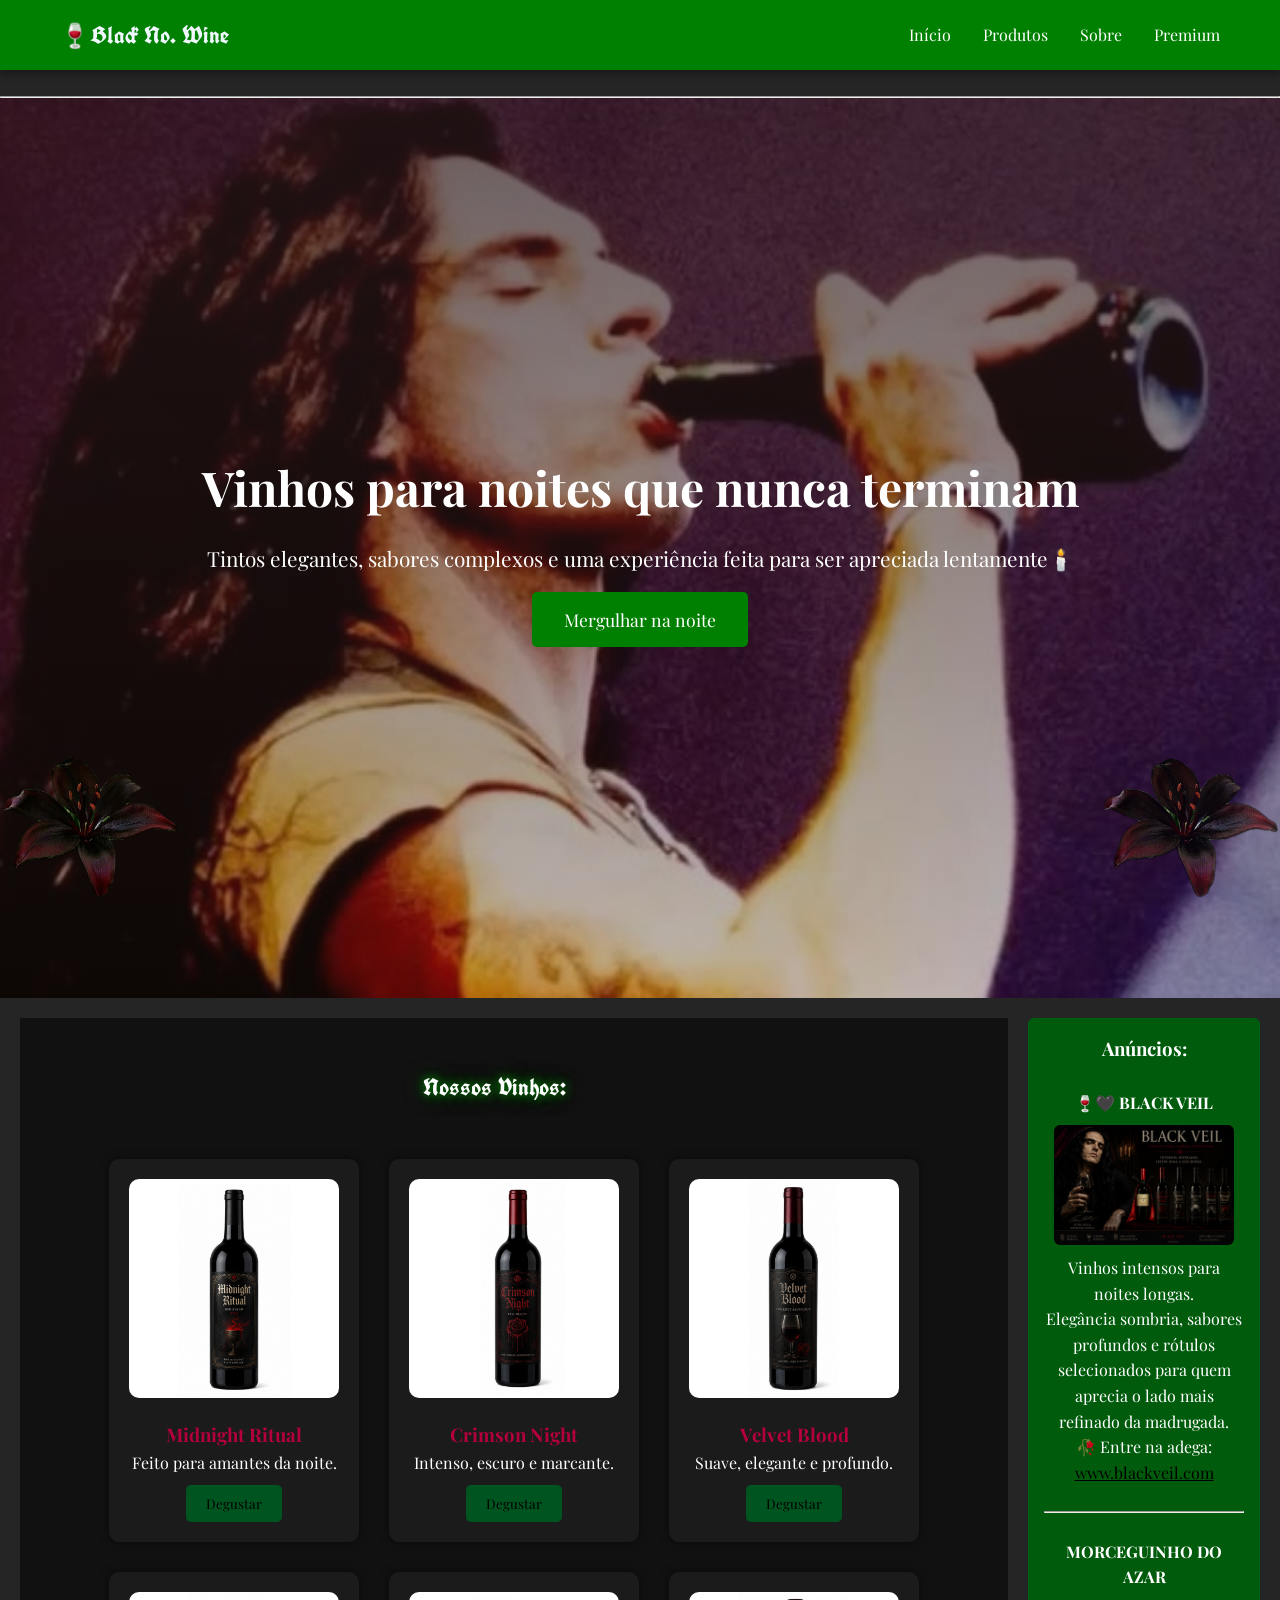
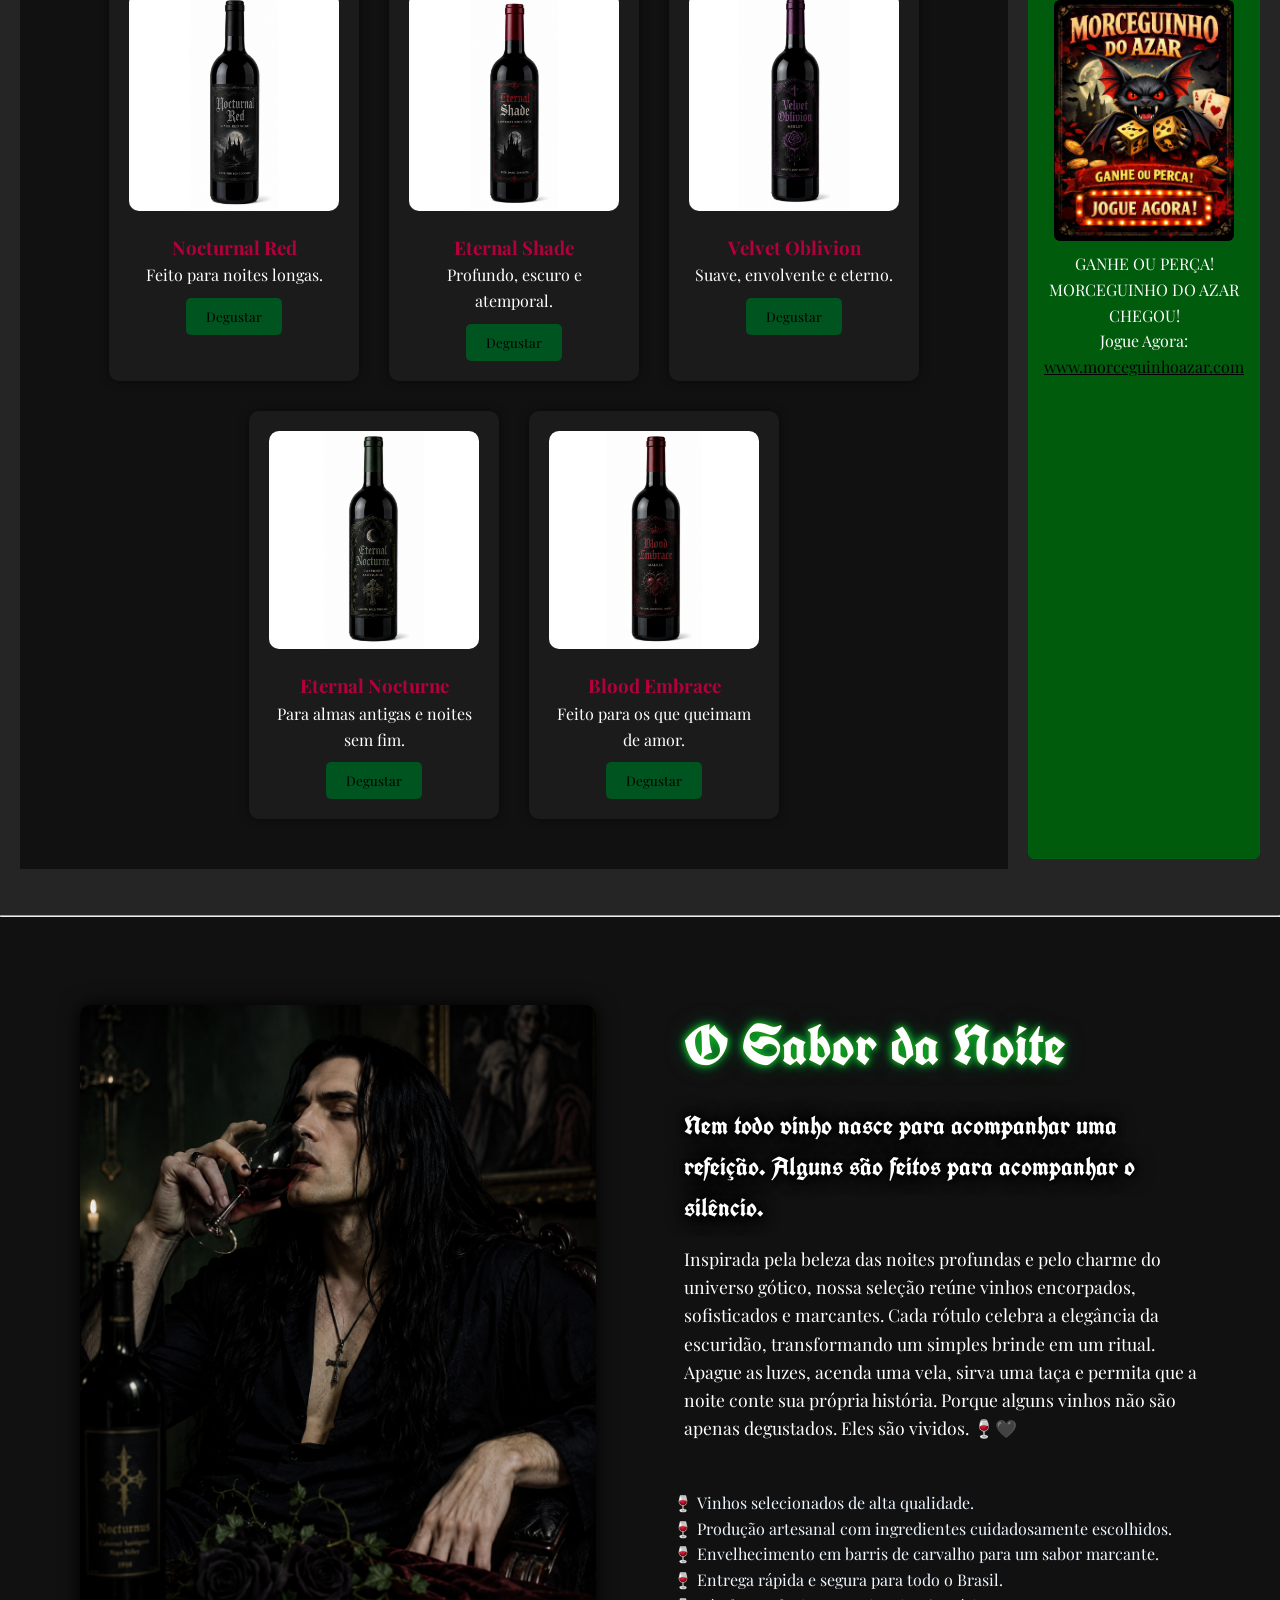
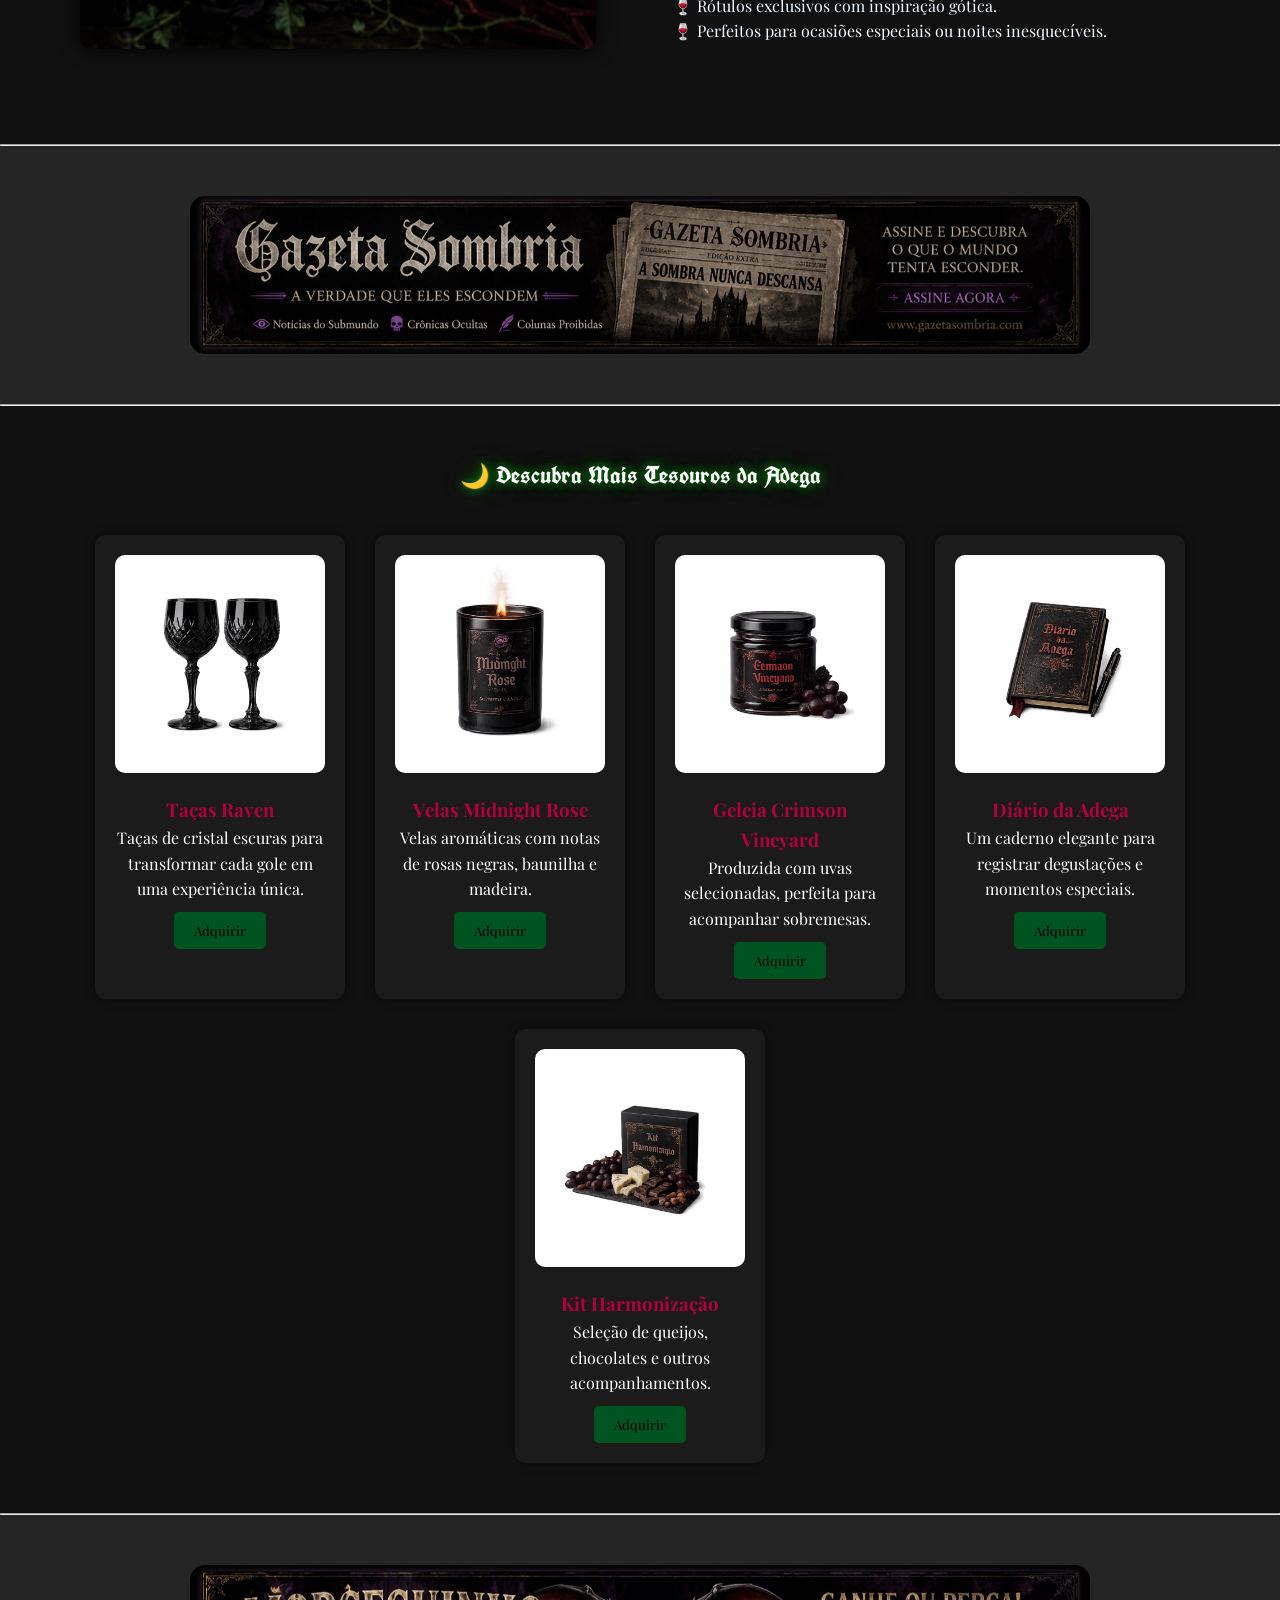
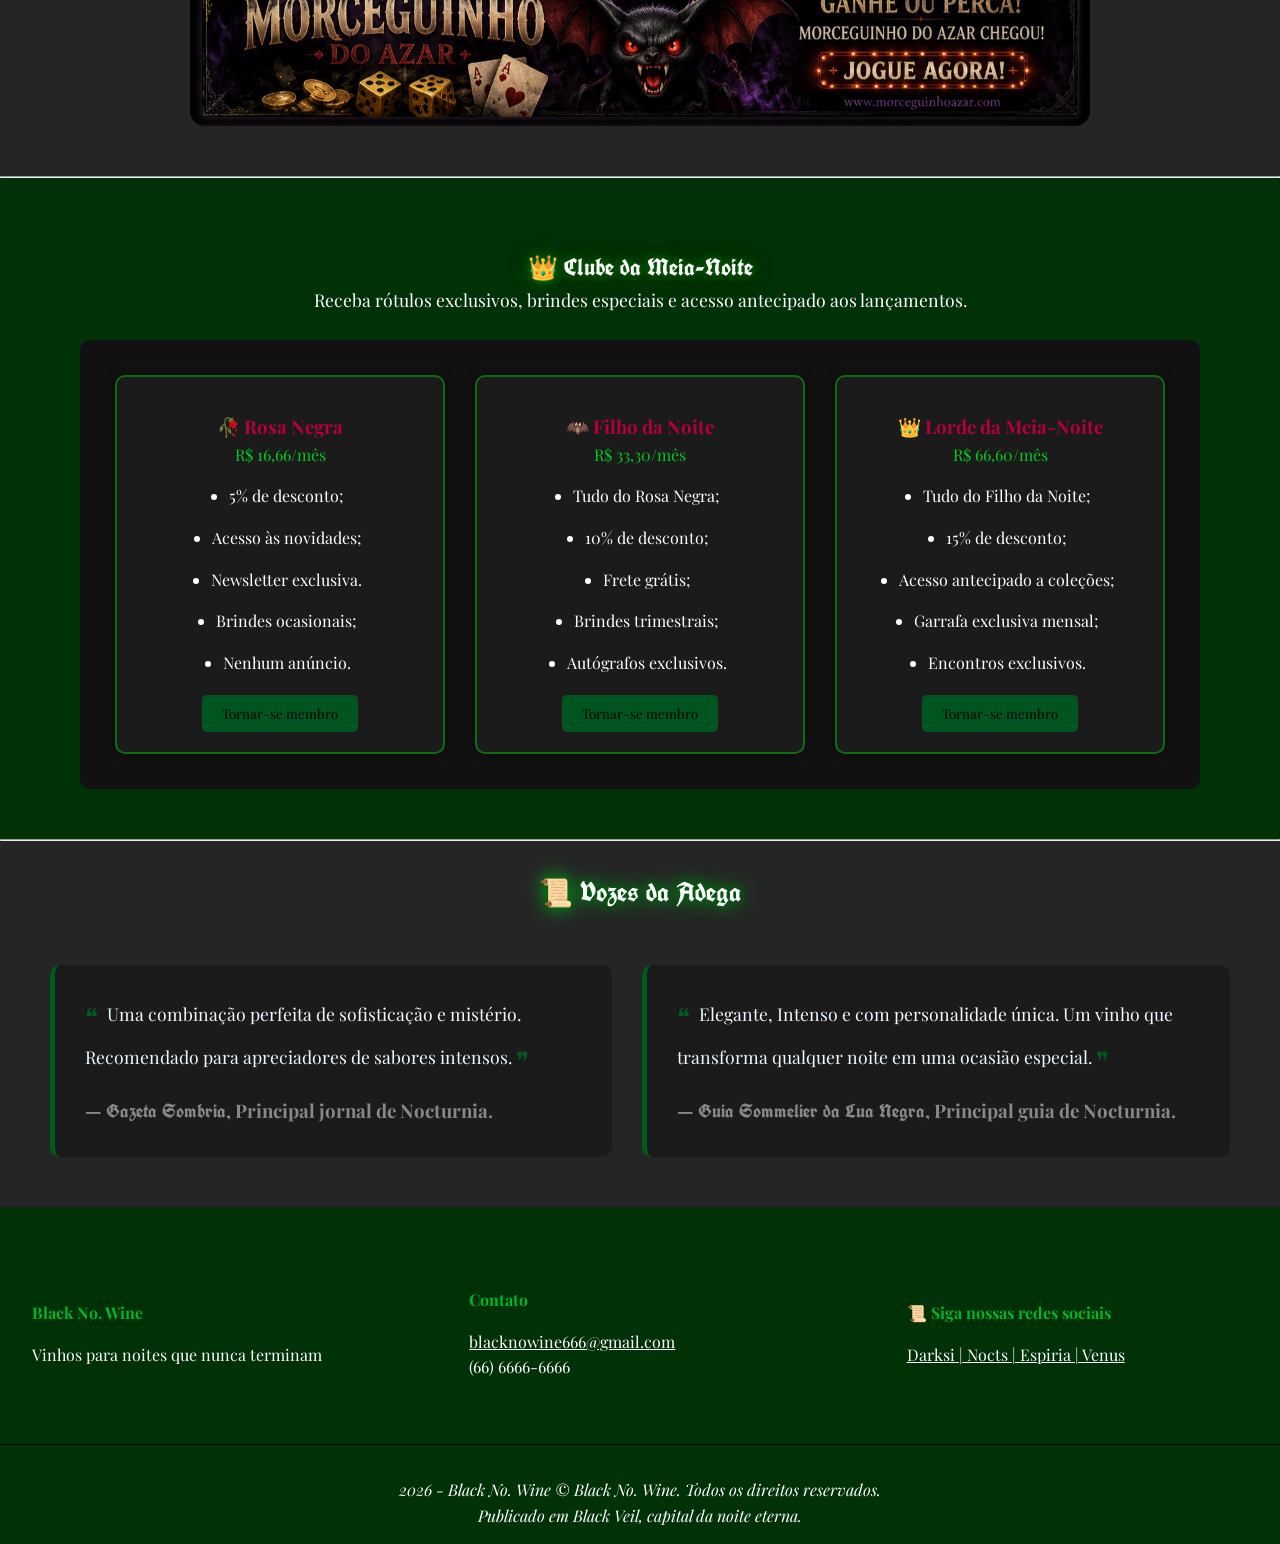
==== SitePeter/index.html @ cc906c37 "Site" ====
<!DOCTYPE html>
<html lang="en">
<head>
    <meta charset="UTF-8">
    <meta name="viewport" content="width=device-width, initial-scale=1.0">
    <title>Peter</title>
    <link rel="stylesheet" href="style.css">
    <link href="https://fonts.googleapis.com/css2?family=Playfair+Display&family=Poppins&display=swap" rel="stylesheet">
    <link href="https://fonts.googleapis.com/css2?family=UnifrakturCook:wght@700&family=Cormorant+Garamond&display=swap" rel="stylesheet">
</head>
</head>
<body>
    <header>
        <div class="container">
        <div class="nav">
            <div class="logo">🍷Black No. Wine</div>
            <nav>
                <a href="#home">Início</a>
                <a href="#produtos">Produtos</a>
                <a href="#sobre">Sobre</a>
                <a href="#premium">Premium</a>
            </nav>
        </div>
      </div>
    </header>

    <br>
    <hr>

    <section class="hero">
        <div class="hero-content">
            <h1>Vinhos para noites que nunca terminam</h1>
            <p>Tintos elegantes, sabores complexos e uma 
            experiência feita para ser apreciada lentamente🕯️</p>
            <button class="btn_primary">Mergulhar na noite</button>
        </div>
    </section>

    <main>

    <section id="home" class="vinhos">
        <h2>Nossos Vinhos:</h2>
        <br>
        <br>
        <div class="cards">
            <div class="card">
              <img src="FotosVinhos/vinho001.png" alt="vinho01">
              <h3>Midnight Ritual</h3>
              <p>Feito para amantes da noite.</p>
              <a href="midnightritual.html"> <button class="btn-vinho">Degustar</button>
              </a></div>

            <div class="card">
                <img src="FotosVinhos/vinho002.png" alt="vinho02">
                <h3>Crimson Night</h3>
                <p>Intenso, escuro e marcante.</p>
                <button class="btn-vinho">Degustar</button>
            </div>

            <div class="card">
                <img src="FotosVinhos/vinho003.png" alt="vinho03">
                <h3>Velvet Blood</h3>
                <p>Suave, elegante e profundo.</p>
                <button class="btn-vinho">Degustar</button>
            </div>

            <div class="card">
                <img src="FotosVinhos/vinho004.png" alt="vinho04">
                <h3>Nocturnal Red</h3>
                <p>Feito para noites longas.</p>
                <button class="btn-vinho">Degustar</button>
            </div>

             <div class="card">
                <img src="FotosVinhos/vinho005.png" alt="vinho05">
                <h3>Eternal Shade</h3>
                <p>Profundo, escuro e atemporal.</p>
                <button class="btn-vinho">Degustar</button>
            </div>

            <div class="card">
                <img src="FotosVinhos/vinho006.png" alt="vinho06">
                <h3>Velvet Oblivion</h3>
                <p>Suave, envolvente e eterno.</p>
                <button class="btn-vinho">Degustar</button>
            </div>

            <div class="card">
                <img src="FotosVinhos/vinho007.png" alt="vinho07">
                <h3>Eternal Nocturne</h3>
                <p>Para almas antigas e noites sem fim.</p>
                <button class="btn-vinho">Degustar</button>
            </div>

            <div class="card">
                <img src="FotosVinhos/vinho008.png" alt="vinho08">
                <h3>Blood Embrace</h3>
                <p>Feito para os que queimam de amor.</p>
                <button class="btn-vinho">Degustar</button>
            </div>
        </div>
    </section>

    <aside class="anuncio-horizontal">
        <h3>Anúncios:</h3>
        <br>
        <p><strong>🍷🖤 BLACK VEIL </strong></p>
        <img src="FotosPeter/bannerPeter.png" alt="banner">
        <p>Vinhos intensos para noites longas.
        <br>
        Elegância sombria, sabores profundos e rótulos selecionados 
        para quem aprecia o lado mais refinado da madrugada.
        <br>
        🥀 Entre na adega:</p>
        <p><a href="https://youtu.be/BO9aD4mzSE8?si=z8QhYjSDsyCuPo19">www.blackveil.com</a></p>
        <br>
        <hr>
        <br>
         <p><strong> MORCEGUINHO DO AZAR </strong></p>
        <img src="FotosPeter/Morceguinho.png" alt="banner">
        <p>GANHE OU PERÇA! MORCEGUINHO DO AZAR CHEGOU!</p>
        <p>Jogue Agora: </p>
        <p><a href="https://tigrinho.io/">www.morceguinhoazar.com</a></p>
    </aside>
    </main>
    <br>
    <hr>
    <section id="sobre" class="sobre">
            <div class="container">
                <div class="sobre-flex">
                    <div class="sobre-img">
                        <img src="FotosPeter/img-petre-sobre.png" alt="">
                    </div>
                    <div class="sobre-txt">
                    <h2>O Sabor da Noite</h2>
                    <h4>Nem todo vinho nasce para acompanhar uma 
                        refeição. Alguns são feitos para acompanhar o silêncio.</h4>
                    <p>Inspirada pela beleza das noites profundas e pelo charme 
                        do universo gótico, nossa seleção reúne vinhos encorpados, 
                        sofisticados e marcantes. Cada rótulo celebra a elegância da escuridão, 
                        transformando um simples brinde em um ritual.
                    <br>
                    Apague as luzes, acenda uma vela, sirva uma taça e permita que a noite conte sua própria história.
                    Porque alguns vinhos não são apenas degustados. Eles são vividos. 🍷🖤
                    </p>
                    <p>
                    <ul class="sobre-vantagens">
                       <li>Vinhos selecionados de alta qualidade.</li>
                       <li>Produção artesanal com ingredientes cuidadosamente escolhidos.</li>
                       <li>Envelhecimento em barris de carvalho para um sabor marcante.</li>
                       <li>Entrega rápida e segura para todo o Brasil.</li>
                       <li>Rótulos exclusivos com inspiração gótica.</li>
                       <li>Perfeitos para ocasiões especiais ou noites inesquecíveis.</li>
                    </ul>
                    </p>
                </div>
                </div>
              </div>
            </div>
        </section>
    <hr>
    <section class="area-anuncios">
    <div class="anuncios">
    <aside class="anuncio-vertical">
        <a href="https://geovannaaaaa.github.io/gazetasombria/">
        <img src="FotosPeter/anuncioGaz.png" alt="banner">
        </a>
    </aside>
    </div>
    </section>
    <hr>
    <!-- Outros produtos -->
    <section id="produtos" class="produtos">
        <h2 class="artigos-txt">🌙 Descubra Mais Tesouros da Adega</h2>
        <div class="artigos">

            <div class="artigo">
                <img src="fotosArtigos/artigo001.png" alt="artigo001">
                <h3>Taças Raven</h3>
                <p>Taças de cristal escuras para transformar cada 
                    gole em uma experiência única.</p>
                <button class="btn-artigo">Adquirir</button>
            </div>

            <div class="artigo">
                <img src="fotosArtigos/artigo002.png" alt="artigo002">
                <h3>Velas Midnight Rose</h3>
                <p>Velas aromáticas com notas de rosas negras, 
                    baunilha e madeira.</p>
                <button class="btn-artigo">Adquirir</button>
            </div>

            <div class="artigo">
                <img src="fotosArtigos/artigo003.png" alt="artigo003">
                <h3>Geleia Crimson Vineyard</h3>
                <p>Produzida com uvas selecionadas, 
                    perfeita para acompanhar sobremesas.</p>
                <button class="btn-artigo">Adquirir</button>
            </div>

            <div class="artigo">
                <img src="fotosArtigos/artigo004.png" alt="artigo004">
                <h3>Diário da Adega</h3>
                <p>Um caderno elegante para registrar degustações e momentos especiais.</p>
                <button class="btn-artigo">Adquirir</button>
            </div>

            <div class="artigo">
                <img src="fotosArtigos/artigo005.png" alt="artigo005">
                <h3>Kit Harmonização</h3>
                <p>Seleção de queijos, chocolates e outros acompanhamentos.</p>
                <button class="btn-artigo">Adquirir</button>
            </div>
        </div>
    </section>
    <hr>
    <!-- Anúncio -->
    <section class="area-anuncios">
    <div class="anuncios">
    <aside class="anuncio-vertical">
        <a href="https://geovannaaaaa.github.io/gazetasombria/">
        <img src="FotosPeter/anuncioBat.png" alt="banner">
        </a>
    </aside>
    </div>
    </section>
    <hr>
    <!-- Seção Premium -->
    <section id="premium" class="Premium">
        <div class="premium-flex">
        <h2>👑 Clube da Meia-Noite</h2>
        <p>
            Receba rótulos exclusivos, brindes especiais
            e acesso antecipado aos lançamentos.
        </p>
        <br>
        <div class="pacotes">
            <div class="pacote">
                <h3>🥀 Rosa Negra</h3>
                <span>R$ 16,66/mês</span>
                <ul>
                    <li>5% de desconto;</li>
                    <li>Acesso às novidades;</li>
                    <li>Newsletter exclusiva.</li>
                    <li>Brindes ocasionais;</li>
                    <li>Nenhum anúncio.</li>
                </ul>
                <button class="btn-pacote">Tornar-se membro</button>
            </div>
                <div class="pacote">
                <h3>🦇 Filho da Noite</h3>
                <span>R$ 33,30/mês</span>
                <ul>
                    <li>Tudo do Rosa Negra;</li>
                    <li>10% de desconto;</li>
                    <li>Frete grátis;</li>
                    <li>Brindes trimestrais;</li>
                    <li>Autógrafos exclusivos.</li>
                </ul>
                <button class="btn-pacote">Tornar-se membro</button>
            </div>

            <div class="pacote">
                <h3>👑 Lorde da Meia-Noite</h3>
                <span>R$ 66,60/mês</span>
                <ul>
                    <li>Tudo do Filho da Noite;</li>
                    <li>15% de desconto;</li>
                    <li>Acesso antecipado a coleções;</li>
                    <li>Garrafa exclusiva mensal;</li>
                    <li>Encontros exclusivos.</li>
                </ul>
                <button class="btn-pacote">Tornar-se membro</button>
            </div>
        </div>
      </div>
    </section>
    <hr>
    <!-- Depoimentos -->
         <section>
            <h2 class="depoimentos-txt">📜 Vozes da Adega</h2>
         <div class="depoimentos">
            <div class="depoimento">
                <p>
                    Uma combinação perfeita de sofisticação e mistério. 
                    Recomendado para apreciadores de sabores intensos. 
                </p>
                <h3>
                    — <span class="nome-depoimento">Gazeta Sombria</span>, Principal jornal de Nocturnia.
                </h3>
            </div>
            <div class="depoimento">
                <p>
                    Elegante, Intenso e com personalidade única. 
                    Um vinho que transforma qualquer noite em uma ocasião especial.
                </p>
                <h3>
                    — <span class="nome-depoimento">Guia Sommelier da Lua Negra</span>, Principal guia de Nocturnia.
                </h3>
            </div>
        </div>
        </section>

        <img src="FotosPeter/downloadddd.webp" class="rosa-esquerda">
        <img src="FotosPeter/downloadddd.webp" class="rosa-direita">

    <!-- Footer -->
     <footer class="footer">
        <div class="footer-content">
    <div class="footer-section">
        <h4>Black No. Wine</h4>
        <p>Vinhos para noites que nunca terminam</p>
  </div>

  <div class="footer-section">
    <h4>Contato</h4>
    <p><a href="#">blacknowine666@gmail.com</a></p>
    <p>(66) 6666-6666</p>
  </div>

  <div class="footer-section">
    <h4>📜 Siga nossas redes sociais</h4>
    <p><a class="icons-footer" href="#">Darksi | Nocts | Espiria | Venus</a></p>
  </div>
  </div>
  <div class="footer-bottom">
        <p><em>2026 - Black No. Wine &copy; Black No. Wine. Todos os direitos reservados. <br> 
        Publicado em Black Veil, capital da noite eterna.</em></p> </div>
     </footer>

</body>
</html>
---- SitePeter/style.css ----
* {
   margin: 0;
   padding: 0;
   box-sizing: border-box;
}

body {
    font-family: 'Playfair Display';
    background-color: rgb(37, 37, 37);
    color: aliceblue;
    line-height: 1.6;
    margin: 0;
}

/* HEADER */
header {
    background-color: green;
    padding: 1rem 0;
    position: sticky;
    top: 0;
    z-index: 100;
    box-shadow: 0 5px 7px rgba(0,0,0, 0.3);
    width: 100%;
}

.nav {
    display: flex;
    justify-content: space-between;
    align-items: center;
}

.logo {
    font-family: 'UnifrakturCook';
    font-size: 1.5rem;
    font-weight: bold;
}
.logo:hover {
    color: #000000;
    text-shadow:
        0 0 5px rgb(57, 57, 57),
        0 0 10px #000000,
        0 0 20px #000000;
}

nav {
    display: flex;
    gap: 2rem;
}
nav a {
    color: white;
    text-decoration: none;
}
nav a:hover {
    font-size: large;
    color: #000000;
    text-shadow:
        0 0 5px rgb(0, 0, 0),
        0 0 10px #000000,
        0 0 20px #000000;
}

/* HERO */
.hero{
    background:
    linear-gradient(
        rgba(44, 24, 26, 0.7),
        rgba(44, 24, 16, 0.3)
    ),
    url(FotosPeter/petrererererer.jpg);
    height: 100vh;
    width: 100%;
    display: flex;
    justify-content: center;
    align-items: center;
    text-align: center;
    color: white;
    background-size: cover;
    background-position: center;
    margin: 0;
}

.hero-content h1 {
    font-size: 3rem;
    margin-bottom: 1rem;
}
.hero-content p {
    font-size: 1.3rem;
    margin-bottom: 1rem;
}

.btn_primary {
    background-color: green;
    font-family: 'Playfair Display';
    color: white;
    padding: 1rem 2rem;
    border: none;
    border-radius: 5px;
    font-size: 1.1rem;
    cursor: pointer;
    transition: background-color 0.5s;
    transition: scale 0.5s;
}
.btn_primary:hover {
    background-color: rgb(0, 78, 0);
    scale: 0.9;
    box-shadow: 0 0 28px rgba(0, 0, 0, 0.6);
}

/* PRINCIPAL */
main {
    padding: 20px;
    display: flex;
    gap: 20px;
}

/* VINHOS - PRODUTOS */
.vinhos {
    color: #ffffff;
    display: flex;
    justify-content: center;
    align-items: flex-start;
    gap: 40px;
    padding: 50px;
    background-color: #111;
    flex-wrap: wrap;
    padding: 50px;
    text-align: center;
    background-color: #111;
}
.vinhos h2 {
    font-family: 'UnifrakturCook';
    color: #ffffff;
    text-shadow:
        0 0 10px rgb(12, 104, 0),
        0 0 10px #00580d,
        0 0 20px #005508;
}

.container {
    max-width: 1200px;
    margin: 0 auto;
    padding: 0 20px;
}

.cards {
    display: flex;
    justify-content: center;
    gap: 30px;
    flex-wrap: wrap;
}

.card {
    background-color: #1b1b1b;
    width: 250px;
    padding: 20px;
    border-radius: 10px;
    box-shadow: 0px 0px 10px rgba(0,0,0,0.5);
    transition: 0.3s;
}
.card:hover {
    transform: scale(1.05);
    box-shadow: 0 0 20px rgb(0, 112, 30);
}
.card img {
    width: 100%;
    border-radius: 10px;
    object-fit: contain;

}
.card h3 {
    margin-top: 15px;
    color: #b3003c;
}
.card button {
    margin-top: 10px;
    padding: 10px 20px;
    border: none;
    background-color: rgb(0, 84, 32);
    color: rgb(0, 0, 0);
    font-family: 'Playfair Display';
    cursor: pointer;
    border-radius: 5px;
}

/* ASIDE VERTICAL */
.anuncio-horizontal {
    background-color: #005c0c;
    padding: 15px;
    border-radius: 6px;
    border: 1px solid #015f14;
    float: right;
    width: 30%;
    margin-bottom: 10px;
    color: white;
    text-align: center;
}
.anuncio-horizontal img {
    width: 180px;
    height: auto;
    border-radius: 6px;
    margin: 10px 0;
    display: block;
    margin: 10px auto;
    transition: 0.3s;
}
.anuncio-horizontal img:hover {
    transform: scale(1.10);
    box-shadow: 0 0 20px rgb(0, 0, 0);
}
.anuncio-horizontal h3 {
    background-color: #005c0c;
}
.anuncio-horizontal hr {
    background-color: #015f14;
}
.anuncio-horizontal a {
    color: #000000;
}

/* ANUNCIOS HORIZONTAL */
.area-anuncios{
    width:100%;
    padding:50px 0;
    text-align:center;
}

.anuncios{
    width:100%;
    display:flex;
    justify-content:center;
}

.anuncio-vertical {
    width:80%;
    max-width:900px;
    border-radius:15px;
    overflow:hidden;
    transition: 0.4s;
}
.anuncio-vertical:hover {
    transform:scale(1.05);
    box-shadow: 0 0 20px rgb(0, 64, 16);
}

.anuncio-vertical img{
    width:100%;
    height:auto;
    display:block;
}

/* SOBRE */
.sobre {
    padding: 4rem 0;
    background-color: #111;
}
.sobre-flex {
    display: flex;
    gap: 3rem;
    align-items: center;
}
.sobre-img {
    flex: 1;
    margin: 20px;
    transition:0.4s;
}
.sobre-img:hover {
    transform:scale(1.05);
    box-shadow: 0 0 20px rgb(0, 92, 8);
}
.sobre-img img {
    width: 100%;
    border-radius: 10px;
    box-shadow: 0 0 20px rgb(0, 0, 0);
}
.sobre-txt {
    flex: 1;
    display: flex;
    flex-direction: column;
    gap: 1rem;
    margin: 20px;
}
.sobre-txt h2 {
    font-size: 3.5rem;
    color: #ffffff;
    text-shadow:
    0 0 5px rgb(41, 128, 0),
    0 0 10px #00ff48,
    0 0 20px #004e26;
    font-family:'UnifrakturCook';
}
.sobre-txt h4 {
    font-size: 1.6rem;
    color: #ffffff;
    text-shadow:
    0 0 5px rgb(0, 0, 0),
    0 0 10px #000000,
    0 0 20px #000000;
    font-family:'UnifrakturCook';
}
.sobre-txt p {
    color: #ffffff;
    font-size: 1.1rem;
}
.sobre-vantagens {
    list-style-type:"🍷 ";
    margin-top:1rem;
    margin-left: 13px;
}

/* Outros produtos */
.produtos {
    color: #ffffff;
    display: flex;
    justify-content: center;
    align-items: flex-start;
    gap: 40px;
    padding: 50px;
    background-color: #111;
    flex-wrap: wrap;
    padding: 50px;
    text-align: center;
}
.produtos h2 {
    font-family: 'UnifrakturCook';
    color: #ffffff;
    text-shadow:
        0 0 10px rgb(12, 104, 0),
        0 0 10px #00580d,
        0 0 20px #005508;
}

.artigos {
    display: flex;
    justify-content: center;
    gap: 30px;
    flex-wrap: wrap;
}

.artigo {
    background-color: #1b1b1b;
    width: 250px;
    padding: 20px;
    border-radius: 10px;
    box-shadow: 0px 0px 10px rgba(0,0,0,0.5);
    transition: 0.3s;
}
.artigo:hover {
    transform: scale(1.05);
    box-shadow: 0 0 20px rgb(0, 112, 30);
}
.artigo img {
    width: 100%;
    border-radius: 10px;
    object-fit: contain;

}
.artigo h3 {
    margin-top: 15px;
    color: #b3003c;
}
.artigo button {
    margin-top: 10px;
    padding: 10px 20px;
    border: none;
    background-color: rgb(0, 84, 32);
    color: rgb(0, 0, 0);
    font-family: 'Playfair Display';
    cursor: pointer;
    border-radius: 5px;
}

/* Premium */
.Premium {
    color: #ffffff;
    display: flex;
    justify-content: center;
    align-items: flex-start;
    gap: 5px;
    padding: 50px;
    background-color:  #003107;
    flex-wrap: wrap;
    text-align: center;
}
.premium-flex h2 {
    background-color: #003107;
    margin-top: 20px;
    text-align: center;
    font-family: 'UnifrakturCook';
    color: #ffffff;
    text-shadow:
        0 0 10px rgb(12, 104, 0),
        0 0 10px #00580d,
        0 0 20px #005508;
}
.premium-flex p {
    font-size: 1.1rem;
    text-align: center;
}

.pacotes {
    display: flex;
    justify-content: center;
    gap: 30px;
    flex-wrap: wrap;
    background-color: #111;
    padding: 35px;
    border-radius: 10px;
}

.pacote {
    background-color: #1b1b1b;
    width: 330px;
    padding: 20px;
    border-radius: 10px;
    box-shadow: 0px 0px 10px rgba(0,0,0,0.5);
    border: 2px solid #0f6d11;
    transition: all 0.3s ease;
}
.pacote:hover {
    transform: scale(1.05);
    box-shadow: 0 0 20px rgb(0, 112, 30);
}
.pacote h3 {
    margin-top: 15px;
    color: #b3003c;
}
.pacote span {
    color: #00cb1f;
}
.pacote button {
    margin-top: 20px;
    padding: 10px 20px;
    border: none;
    background-color: rgb(0, 84, 32);
    color: rgb(0, 0, 0);
    font-family: 'Playfair Display';
    cursor: pointer;
    border-radius: 5px;
}
.pacote ul {
    display: flex;
    flex-direction: column;
    align-items: center;
}
.pacote li {
    align-items: center;
    /* list-style-type:"🍷"; */
    margin-top:1rem;
    margin-left: 13px;
}


/* Depoimentos */
.depoimentos {
    display: flex;
    justify-content: center;
    gap: 30px;
    padding: 50px;
}
.depoimentos-txt {
    text-align: center;
    margin-top: 30px;
    font-family:'UnifrakturCook';
    color: #ffffff;
    text-shadow:
    0 0 5px rgb(0, 87, 13),
    0 0 10px #006711,
    0 0 20px #00c62b;
    font-size: 1.7rem;
}

.depoimento {
    margin-top: 5pxpx;
    background-color: #1b1b1b;
    padding: 30px;
    border-left: 5px solid #005b1b;
    border-radius: 10px;
    transition: 0.4s;
}
.depoimento:hover {
    box-shadow: 0 0 20px rgb(0, 64, 25);
    transform:scale(1.05);
}

.depoimento p {
    font-size: 1.1rem;
    line-height: 1.8;
    margin-bottom: 15px;
}
.depoimento p::before {
    content:"❝";
    color: #005b23;
    font-size:1.5rem;
    margin-right:5px;
    vertical-align:middle;
}
.depoimento p::after {
    content:"❞";
    color: #005b23;
    font-size:1.5rem;
    margin-right:5px;
    vertical-align:middle;
}

.depoimento h3 {
    color: #888;
}
.nome-depoimento {
    font-family:'UnifrakturCook';
}

.rosa-esquerda {
    position: fixed;
    bottom: 0;
    left: 0;
    width: 180px;
    opacity: 0.8;
}

.rosa-direita {
    position: fixed;
    bottom: 0;
    right: 0;
    width: 180px;
    opacity: 0.8;
}

/* FOOTER */
.footer {
    background-color: #003107;
    color: rgb(255, 255, 255);
    padding: 3rem 0 1rem;
}
.footer a {
    color: #ffffff;
}

.footer-content {
    display: flex;
    justify-content: space-between;
    align-items: center;
    gap: 2rem;
    margin-bottom: 2rem;
    flex-wrap: wrap;
}
.footer-section {
    margin: 2rem;
    flex: 1;
    min-width: 200px;
}
.footer-section h4 {
    margin-bottom: 1rem;
    color: #00b52a;
}
.footer-bottom {
    text-align: center;
    padding-top: 2rem;
    border-top: 1px solid #000000;
    color: #ffffff;
}
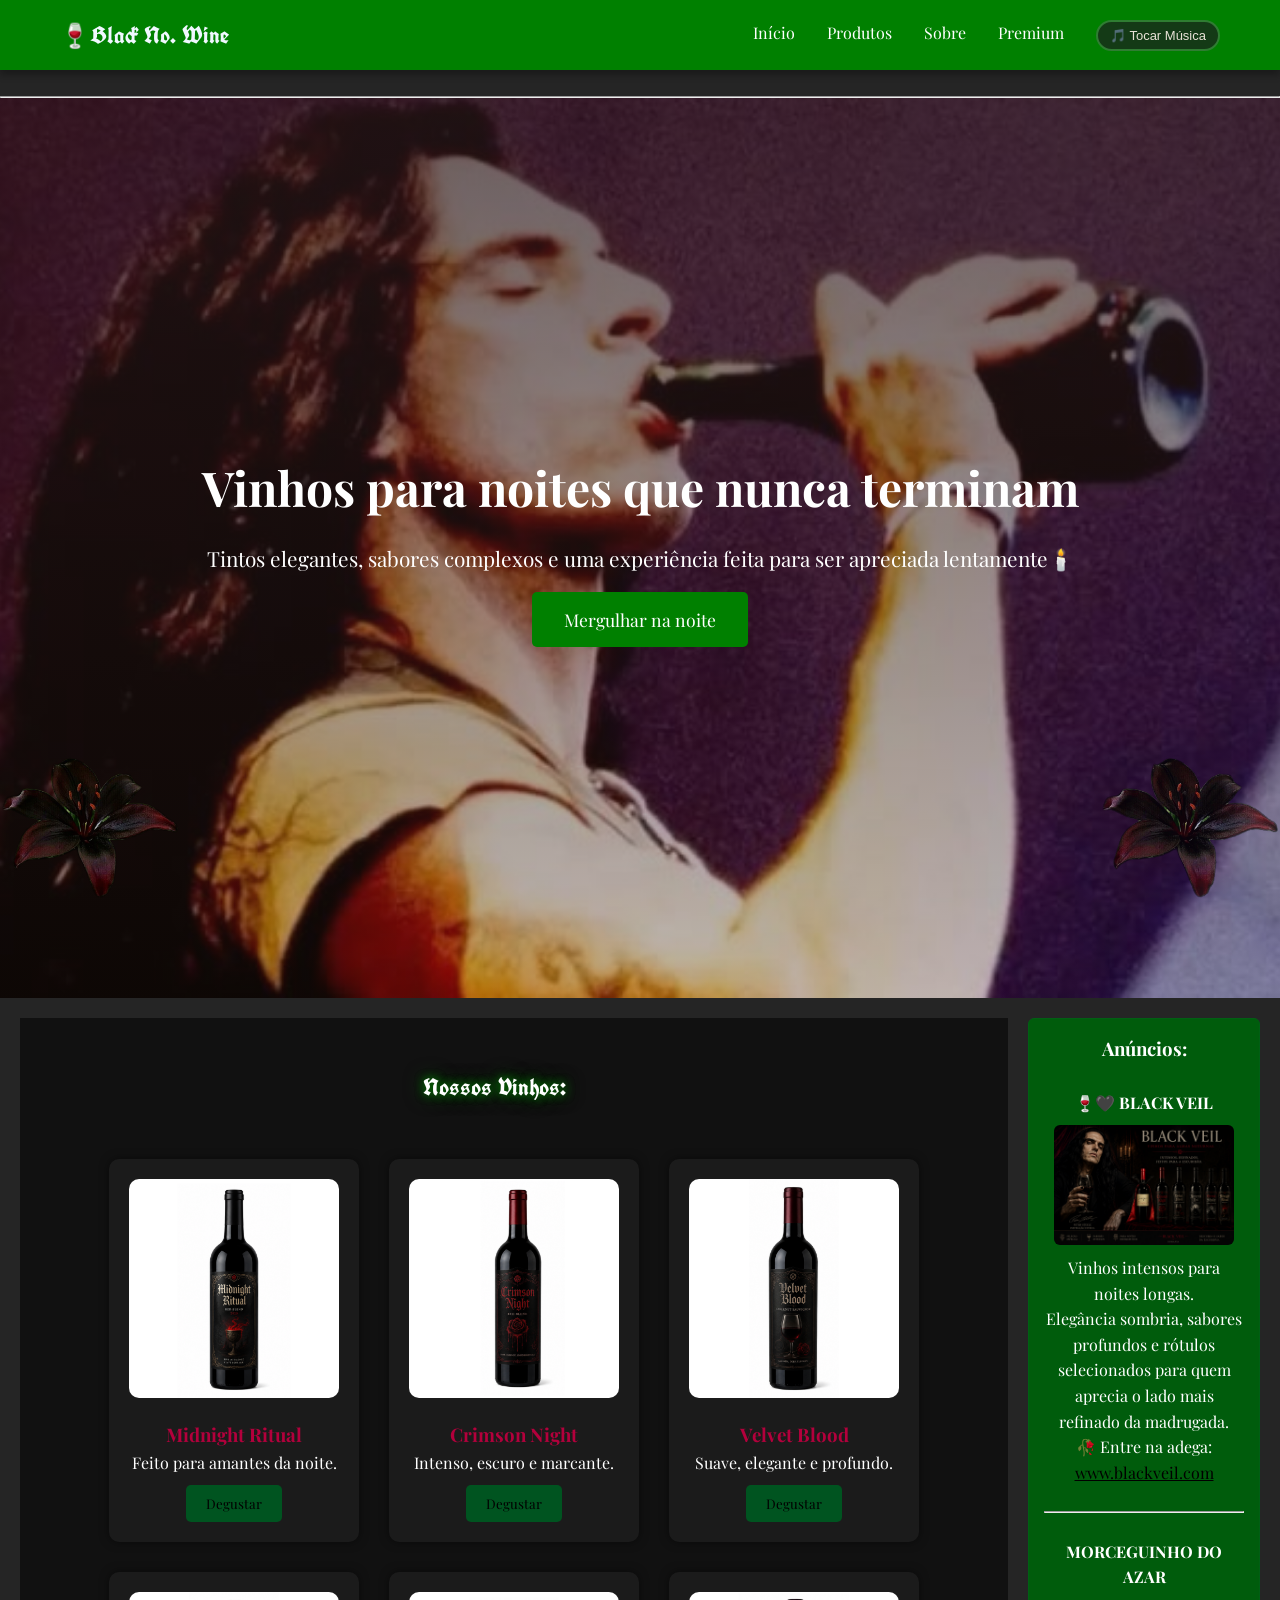
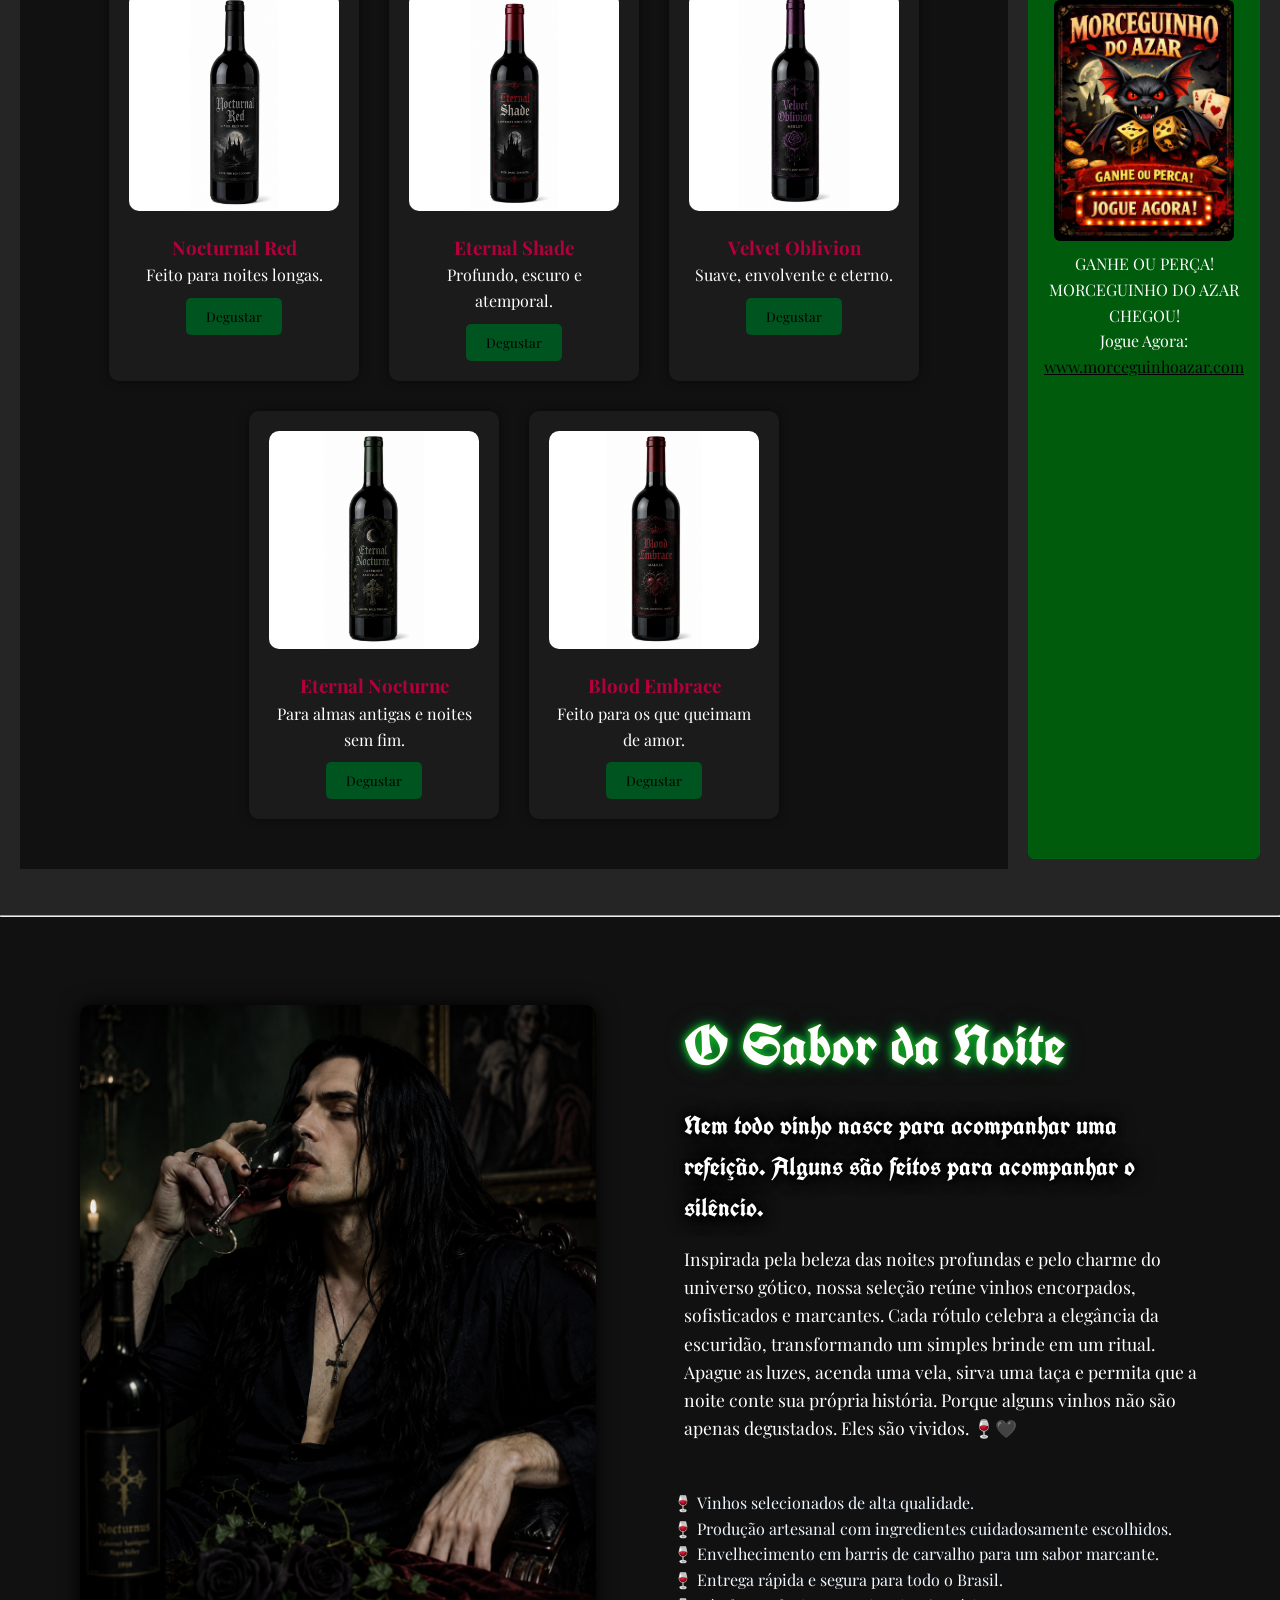
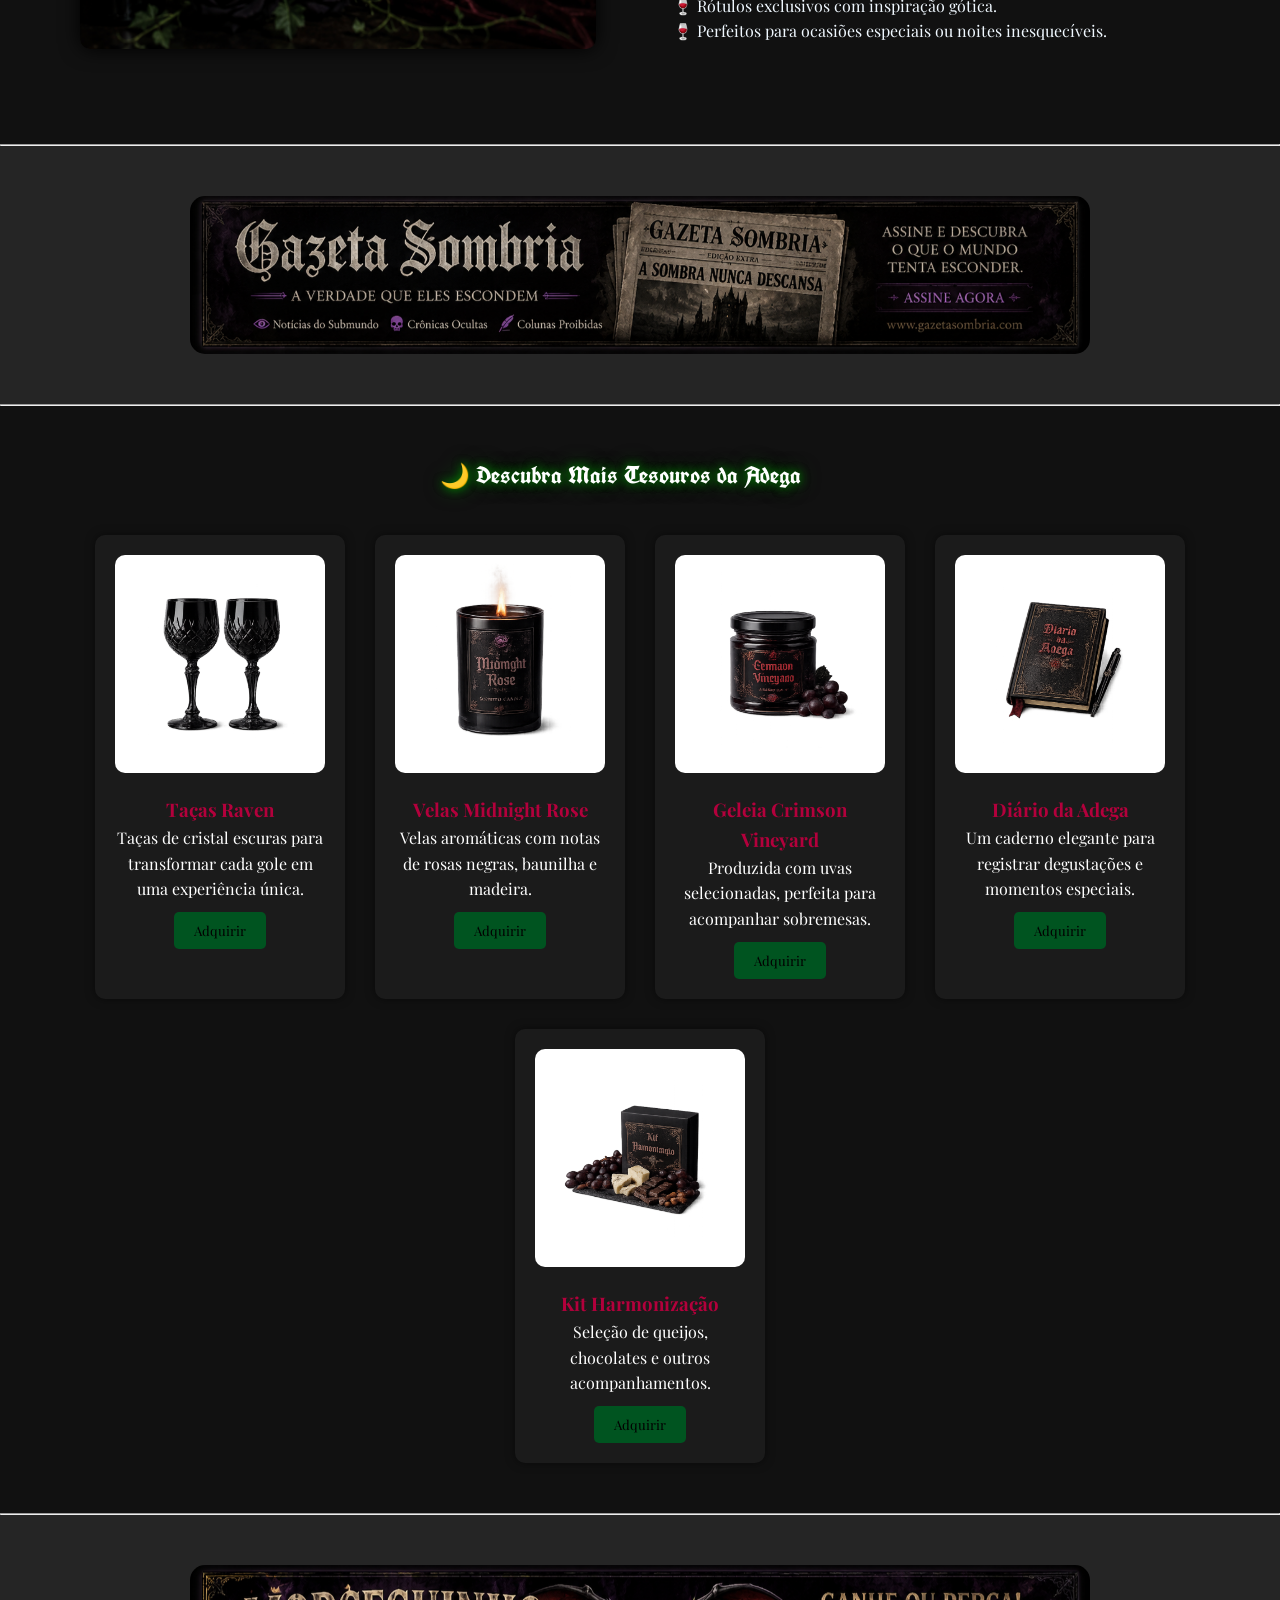
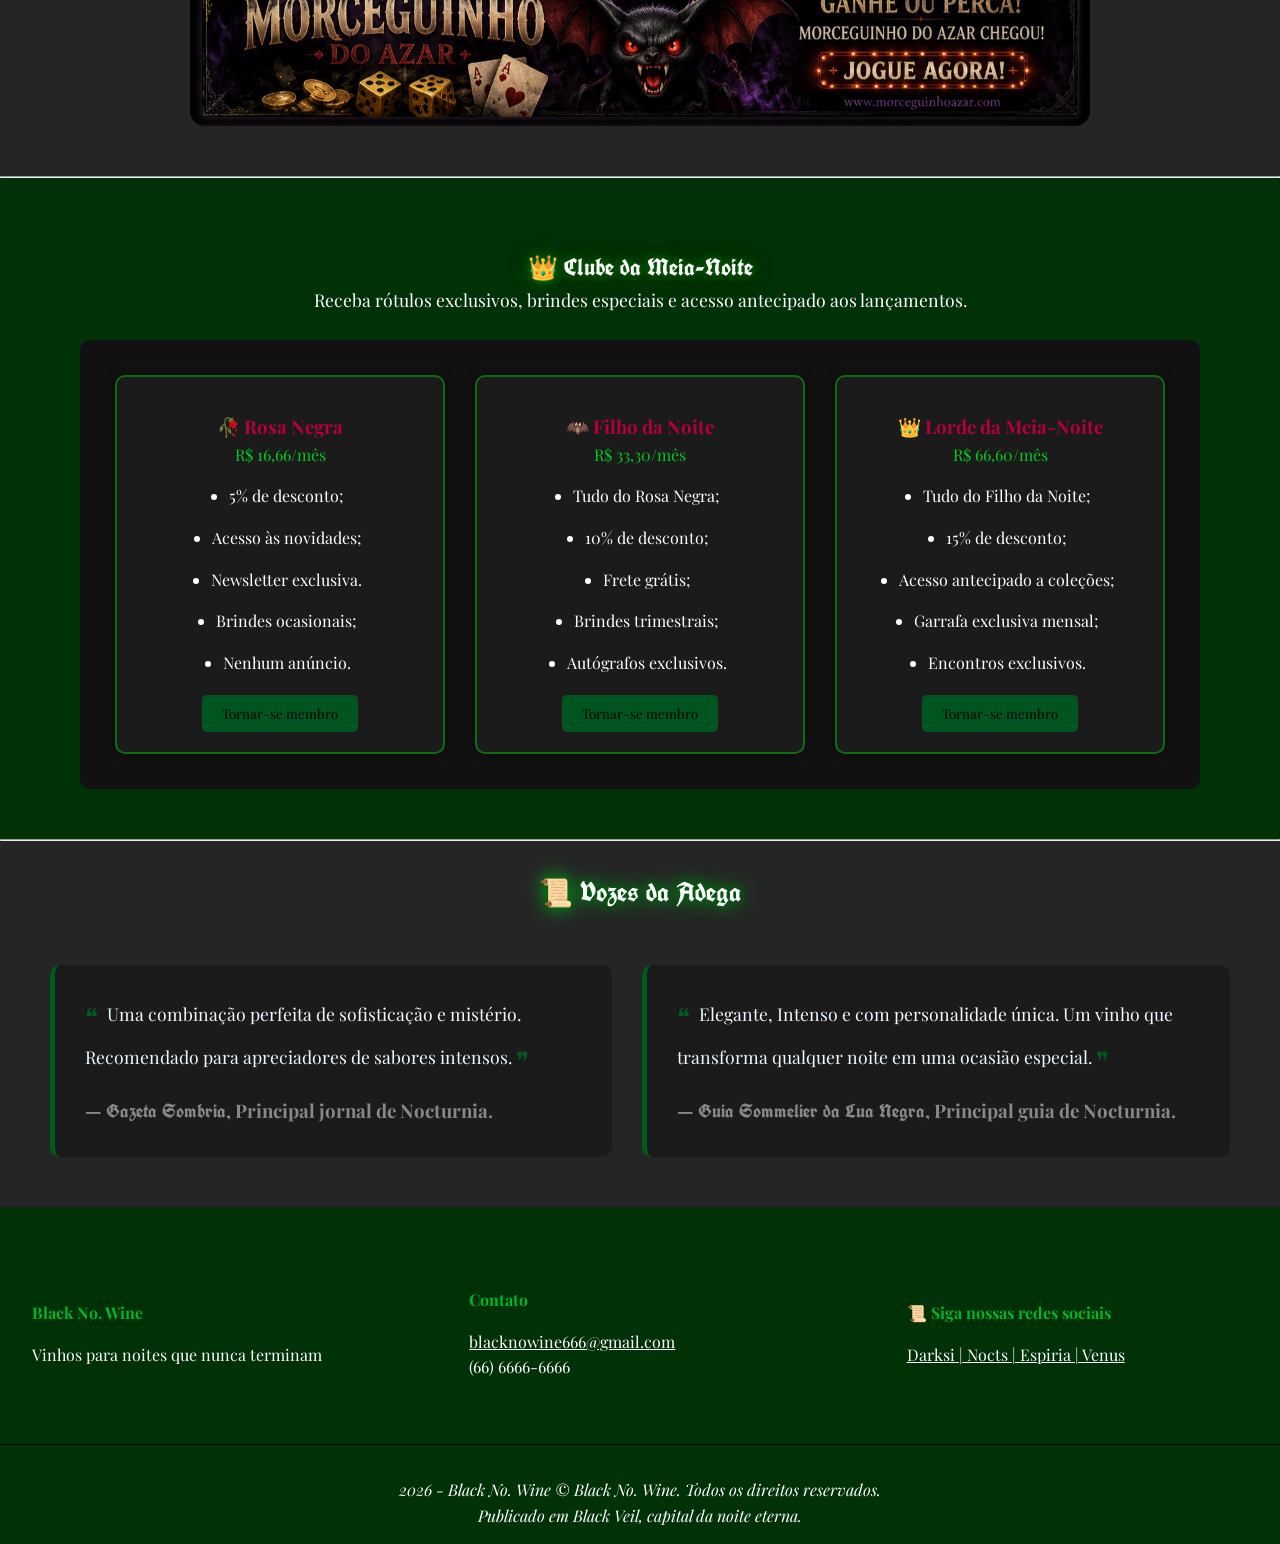
==== commit a7f11ae4: "adasf" ====
--- a/SitePeter/index.html
+++ b/SitePeter/index.html
@@ -10,6 +10,7 @@
 </head>
 </head>
 <body>
+    </audio>
     <header>
         <div class="container">
         <div class="nav">
@@ -19,6 +20,10 @@
                 <a href="#produtos">Produtos</a>
                 <a href="#sobre">Sobre</a>
                 <a href="#premium">Premium</a>
+                <button id="btnMusica">🎵 Tocar Música</button>
+                <audio autoplay loop src="musica">
+                     <source src="audios/Type O Negative - Christian Woman (OFFICIAL VIDEO) [HD Remaster] - Roadrunner Records (youtube).mp3" type="audio/mpeg">
+                </audio>
             </nav>
         </div>
       </div>
@@ -172,6 +177,7 @@
     <!-- Outros produtos -->
     <section id="produtos" class="produtos">
         <h2 class="artigos-txt">🌙 Descubra Mais Tesouros da Adega</h2>
+        <br>
         <div class="artigos">
 
             <div class="artigo">
--- a/SitePeter/style.css
+++ b/SitePeter/style.css
@@ -10,6 +10,24 @@
     color: aliceblue;
     line-height: 1.6;
     margin: 0;
+}
+
+/* Botão de música */
+#btnMusica{
+    background: #143a16;
+    color:#e8e2d6;
+    border:2px solid #2f7d32;
+    padding:6px 12px;
+    border-radius:30px;
+    cursor:pointer;
+    font-size:13px;
+    transition:.3s;
+}
+
+#btnMusica:hover{
+    background:#2f7d32;
+    color:white;
+    box-shadow: 0 0 28px rgba(0, 0, 0, 0.6);
 }
 
 /* HEADER */
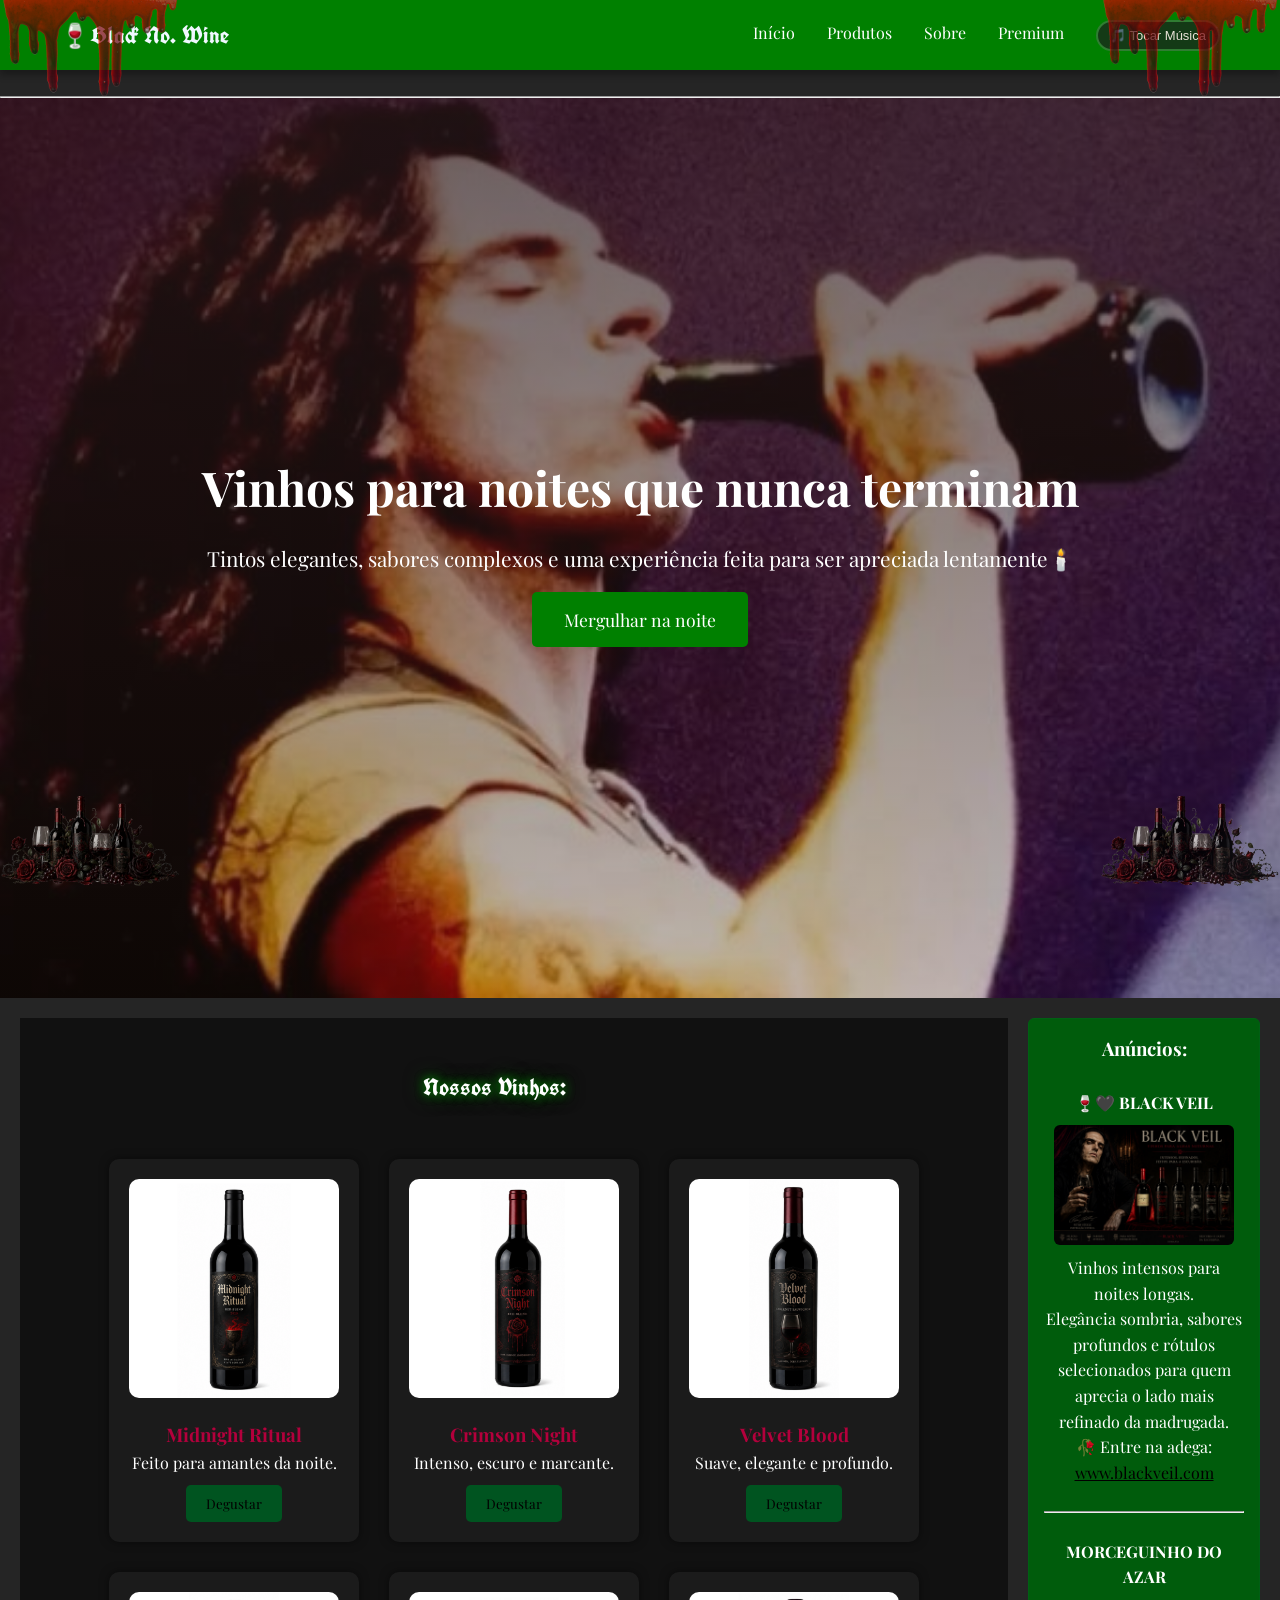
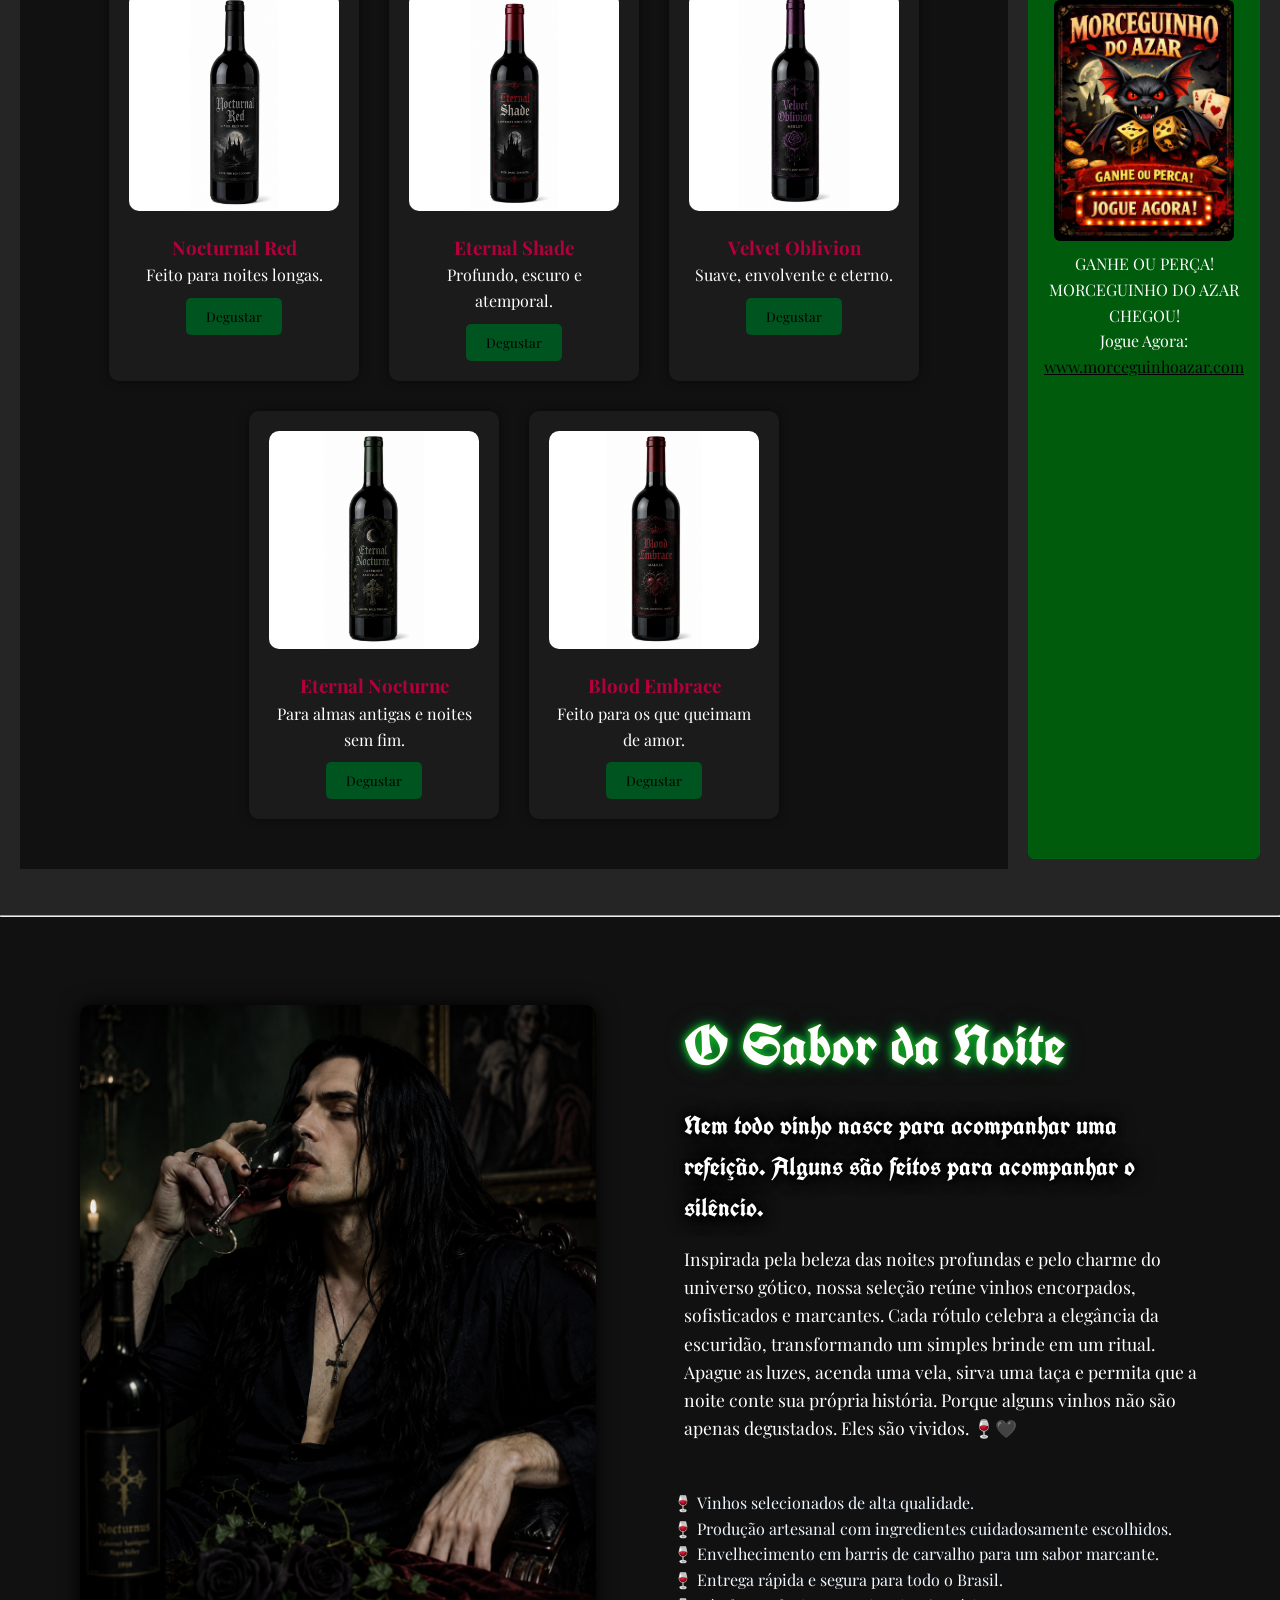
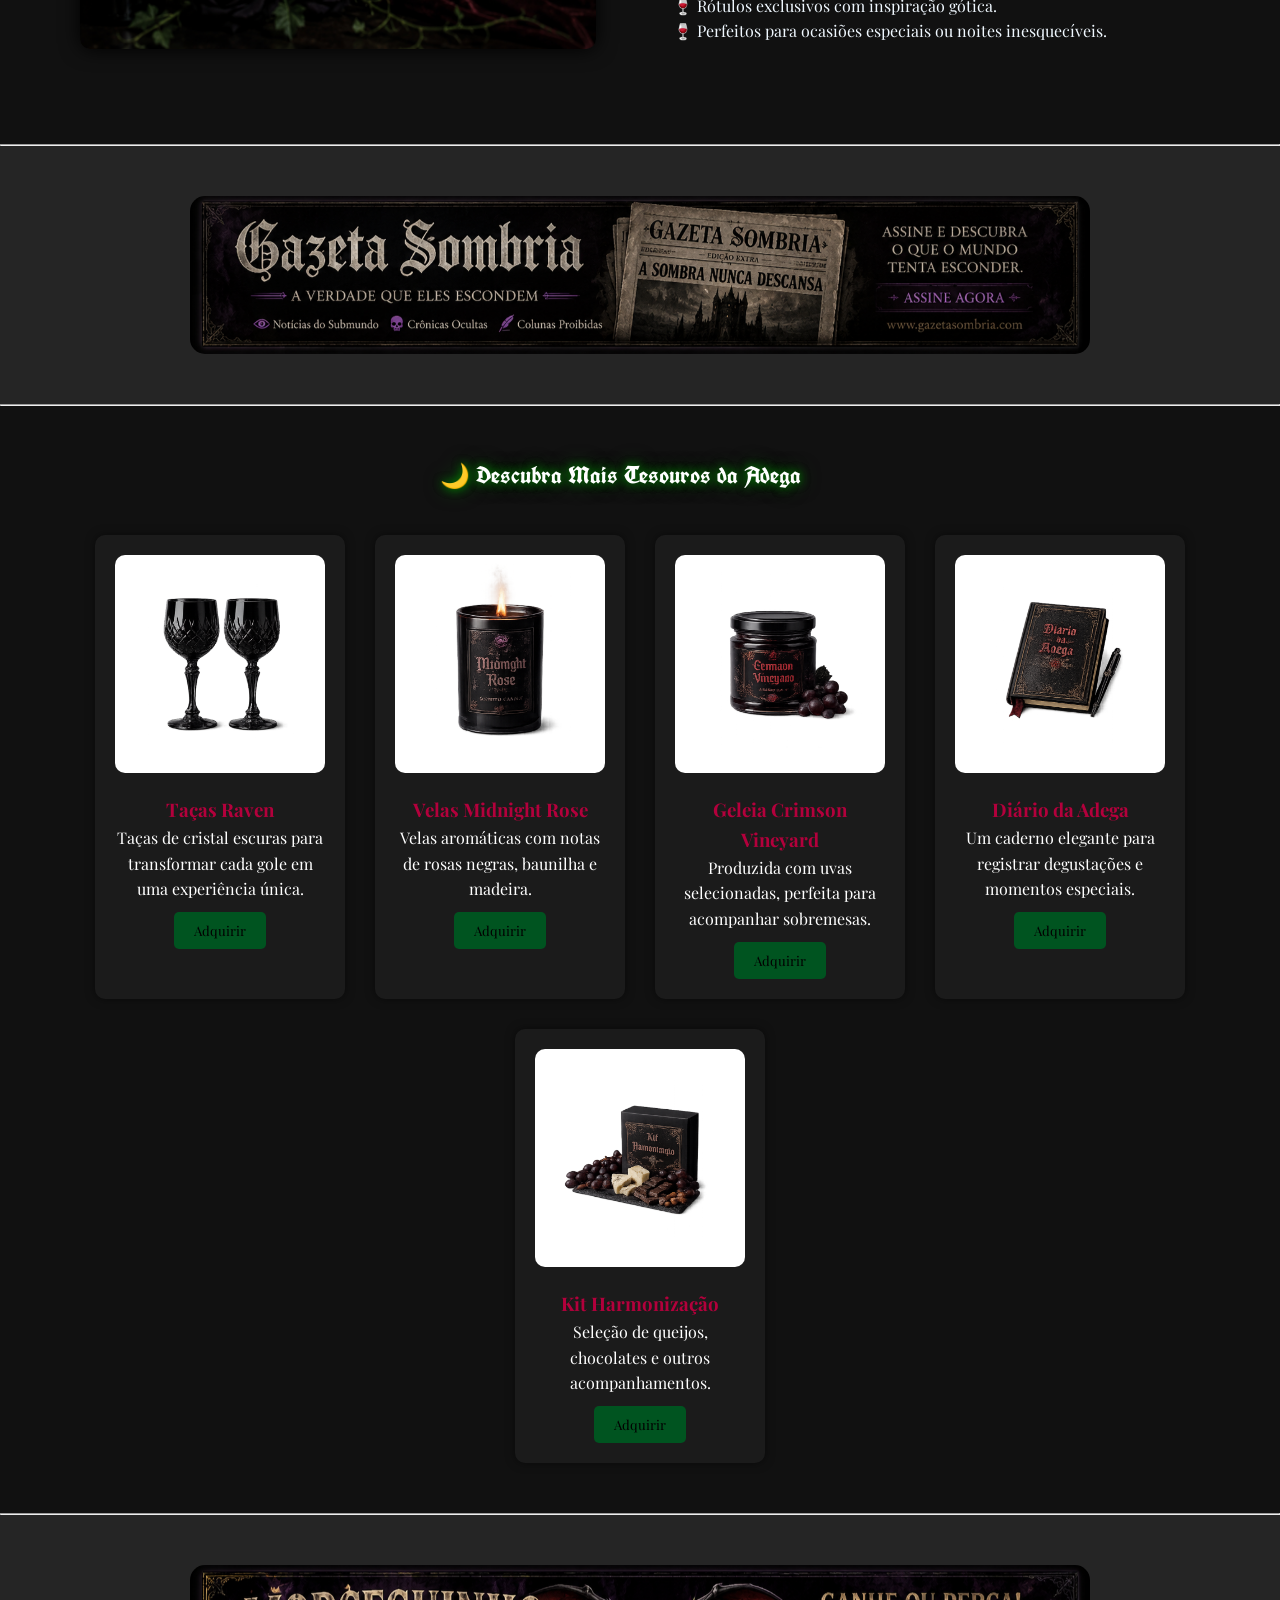
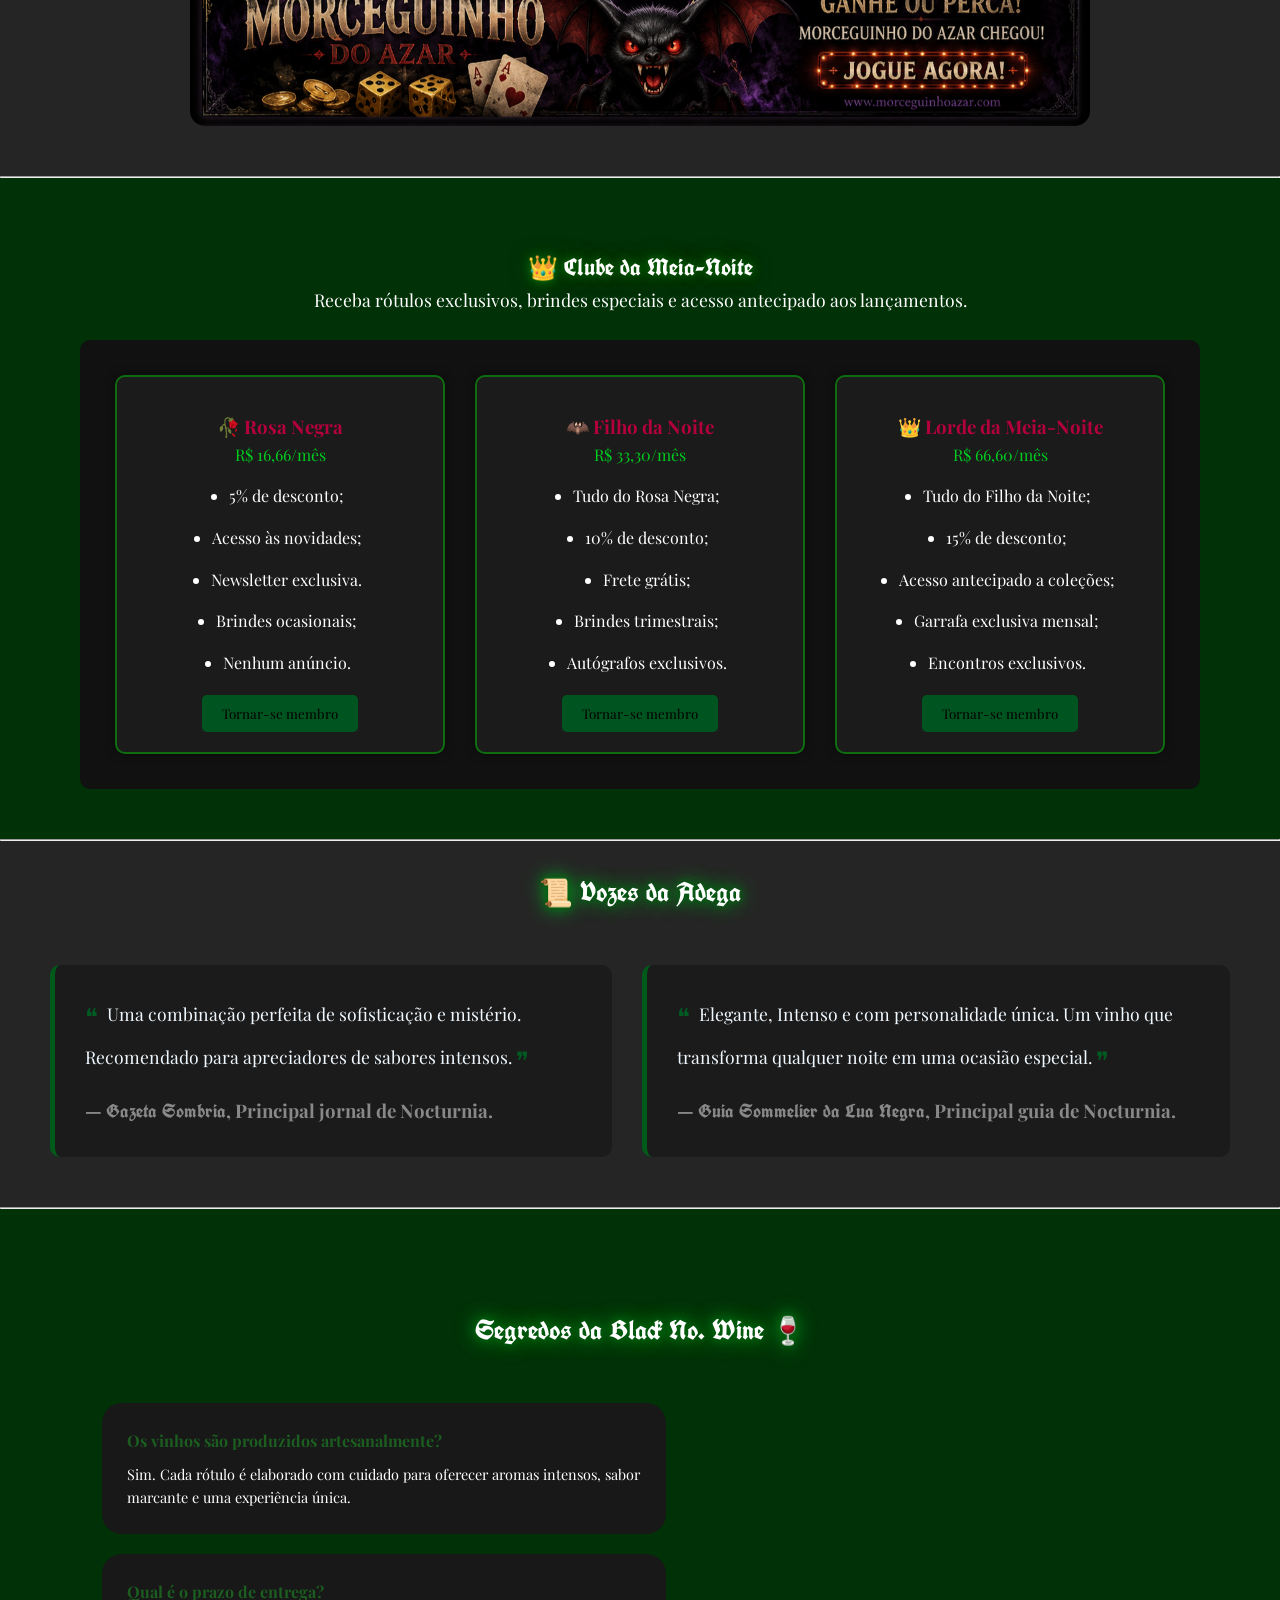
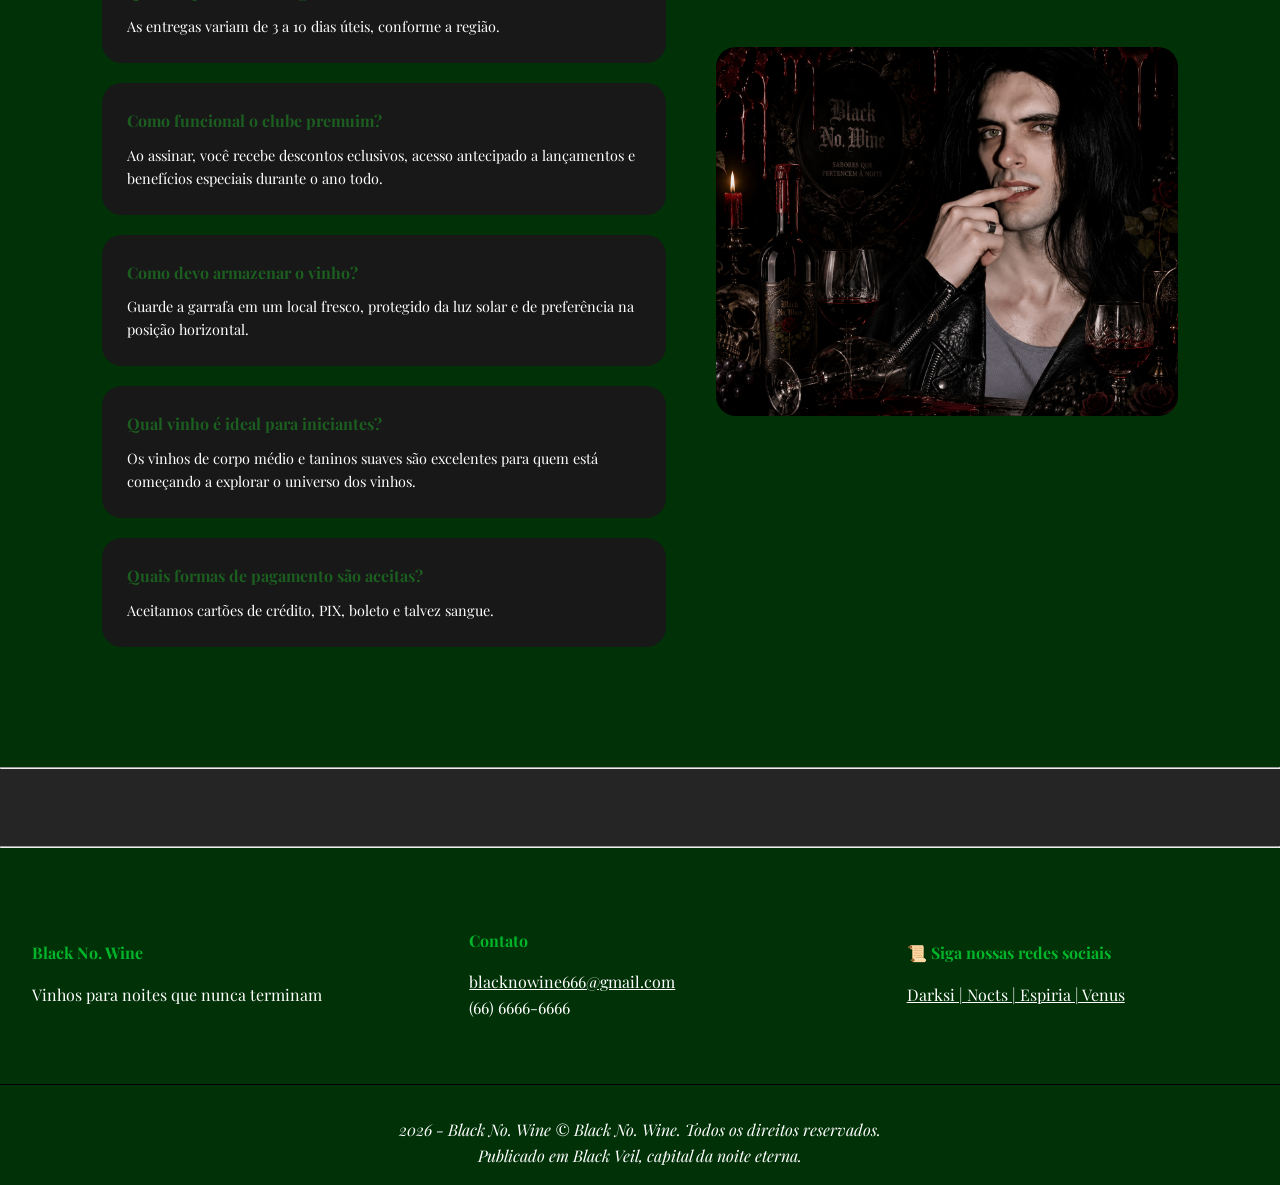
==== commit 19c05897: "fdgbdnfig" ====
--- a/SitePeter/index.html
+++ b/SitePeter/index.html
@@ -10,7 +10,13 @@
 </head>
 </head>
 <body>
-    </audio>
+    <!-- Decoração -->
+    <img src="fotosDecoracao/blood.png" class="blood-esquerdo">
+    <img src="fotosDecoracao/blood.png" class="blood-direito">
+    <img src="fotosDecoracao/decoracaoo-removebg-preview.png" class="rosa-esquerda">
+    <img src="fotosDecoracao/decoracaoo-removebg-preview.png" class="rosa-direita">
+
+    <!-- HEADER -->
     <header>
         <div class="container">
         <div class="nav">
@@ -305,11 +311,45 @@
                 </h3>
             </div>
         </div>
+        <hr>
         </section>
-
-        <img src="FotosPeter/downloadddd.webp" class="rosa-esquerda">
-        <img src="FotosPeter/downloadddd.webp" class="rosa-direita">
-
+        <section class="faq">
+            <h2 class="faq-txt">Segredos da Black No. Wine 🍷 </h2>
+            <div class="faq-container">
+                <div class="faq-esquerda">
+                <div class="card-faq">
+                    <h3>Os vinhos são produzidos artesanalmente?</h3>
+                    <p>Sim. Cada rótulo é elaborado com cuidado para oferecer aromas intensos, 
+                        sabor marcante e uma experiência única.</p></div>
+                    <div class="card-faq">
+                    <h3>Qual é o prazo de entrega?</h3>
+                    <p>As entregas variam de 3 a 10 dias úteis, conforme a região.</p></div>
+                    <div class="card-faq">
+                    <h3>Como funcional o clube premuim?</h3>
+                    <p>Ao assinar, você recebe descontos eclusivos, acesso antecipado a lançamentos 
+                        e benefícios especiais durante o ano todo.</div>
+                    <div class="card-faq">
+                    <h3>Como devo armazenar o vinho?</h3>
+                    <p>Guarde a garrafa em um local fresco, protegido da luz solar e de preferência
+                         na posição horizontal.</p></div>
+                    <div class="card-faq">
+                    <h3>Qual vinho é ideal para iniciantes?</h3>
+                    <p>Os vinhos de corpo médio e taninos suaves são excelentes para quem está começando a explorar o 
+                        universo dos vinhos.</p></div>
+                    <div class="card-faq">
+                    <h3>Quais formas de pagamento são aceitas?</h3>
+                    <p>Aceitamos cartões de crédito, PIX, boleto e talvez sangue.</p></div>
+                </div>
+                <div class="faq-direita">
+                    <img src="FotosPeter/peter-faq.png" alt="">
+                </div>
+            </div>
+        </section>
+         <hr>
+         <br>
+         <br>
+         <br>
+         <hr>
     <!-- Footer -->
      <footer class="footer">
         <div class="footer-content">
--- a/SitePeter/style.css
+++ b/SitePeter/style.css
@@ -10,6 +10,43 @@
     color: aliceblue;
     line-height: 1.6;
     margin: 0;
+}
+
+/* Decoração */
+.blood-esquerdo {
+    position: fixed;
+    top: -20px;
+    left: 0;
+    width: 180px;
+    opacity: 0.7;
+    z-index: 9999;
+    pointer-events: none;
+}
+
+.blood-direito {
+    position: fixed;
+    top: -20px;
+    right: 0;
+    width: 180px;
+    opacity: 0.7;
+    z-index: 9999;
+    pointer-events: none;
+}
+
+.rosa-esquerda {
+    position: fixed;
+    bottom: 0;
+    left: 0;
+    width: 180px;
+    opacity: 0.9;
+}
+
+.rosa-direita {
+    position: fixed;
+    bottom: 0;
+    right: 0;
+    width: 180px;
+    opacity: 0.9;
 }
 
 /* Botão de música */
@@ -527,20 +564,65 @@
     font-family:'UnifrakturCook';
 }
 
-.rosa-esquerda {
-    position: fixed;
-    bottom: 0;
-    left: 0;
-    width: 180px;
-    opacity: 0.8;
-}
-
-.rosa-direita {
-    position: fixed;
-    bottom: 0;
-    right: 0;
-    width: 180px;
-    opacity: 0.8;
+/* FAQ */
+.faq{
+    padding:100px 8%;
+    background-color: #003107;
+}
+
+.faq-txt{
+    text-align:center;
+    color:white;
+    font-family:'UnifrakturCook';
+    text-shadow:
+    0 0 5px rgb(0, 87, 13),
+    0 0 10px #006711,
+    0 0 20px #00c62b;
+    font-size:1.7rem;
+    margin-bottom:50px;
+}
+
+.faq-container{
+    display:flex;
+    justify-content:space-between;
+    align-items:center;
+    gap:50px;
+}
+
+.faq-esquerda{
+    width:55%;
+}
+
+.faq-direita{
+    width:45%;
+}
+
+.faq-direita img{
+    width:100%;
+    border-radius:20px;
+}
+
+.card-faq{
+    background:#181818;
+    color: white;
+    padding:25px;
+    border-radius:20px;
+    margin-bottom:20px;
+    transition:.3s;
+}
+
+.card-faq:hover{
+    transform:translateX(10px);
+    box-shadow:0 0 20px rgba(0,0,0,.3);
+}
+
+.card-faq h3{
+    font-size: 1rem;
+    margin-bottom:10px;
+    color:#1b5e20;
+}
+.card-faq p{
+    font-size: 0.9rem;
 }
 
 /* FOOTER */
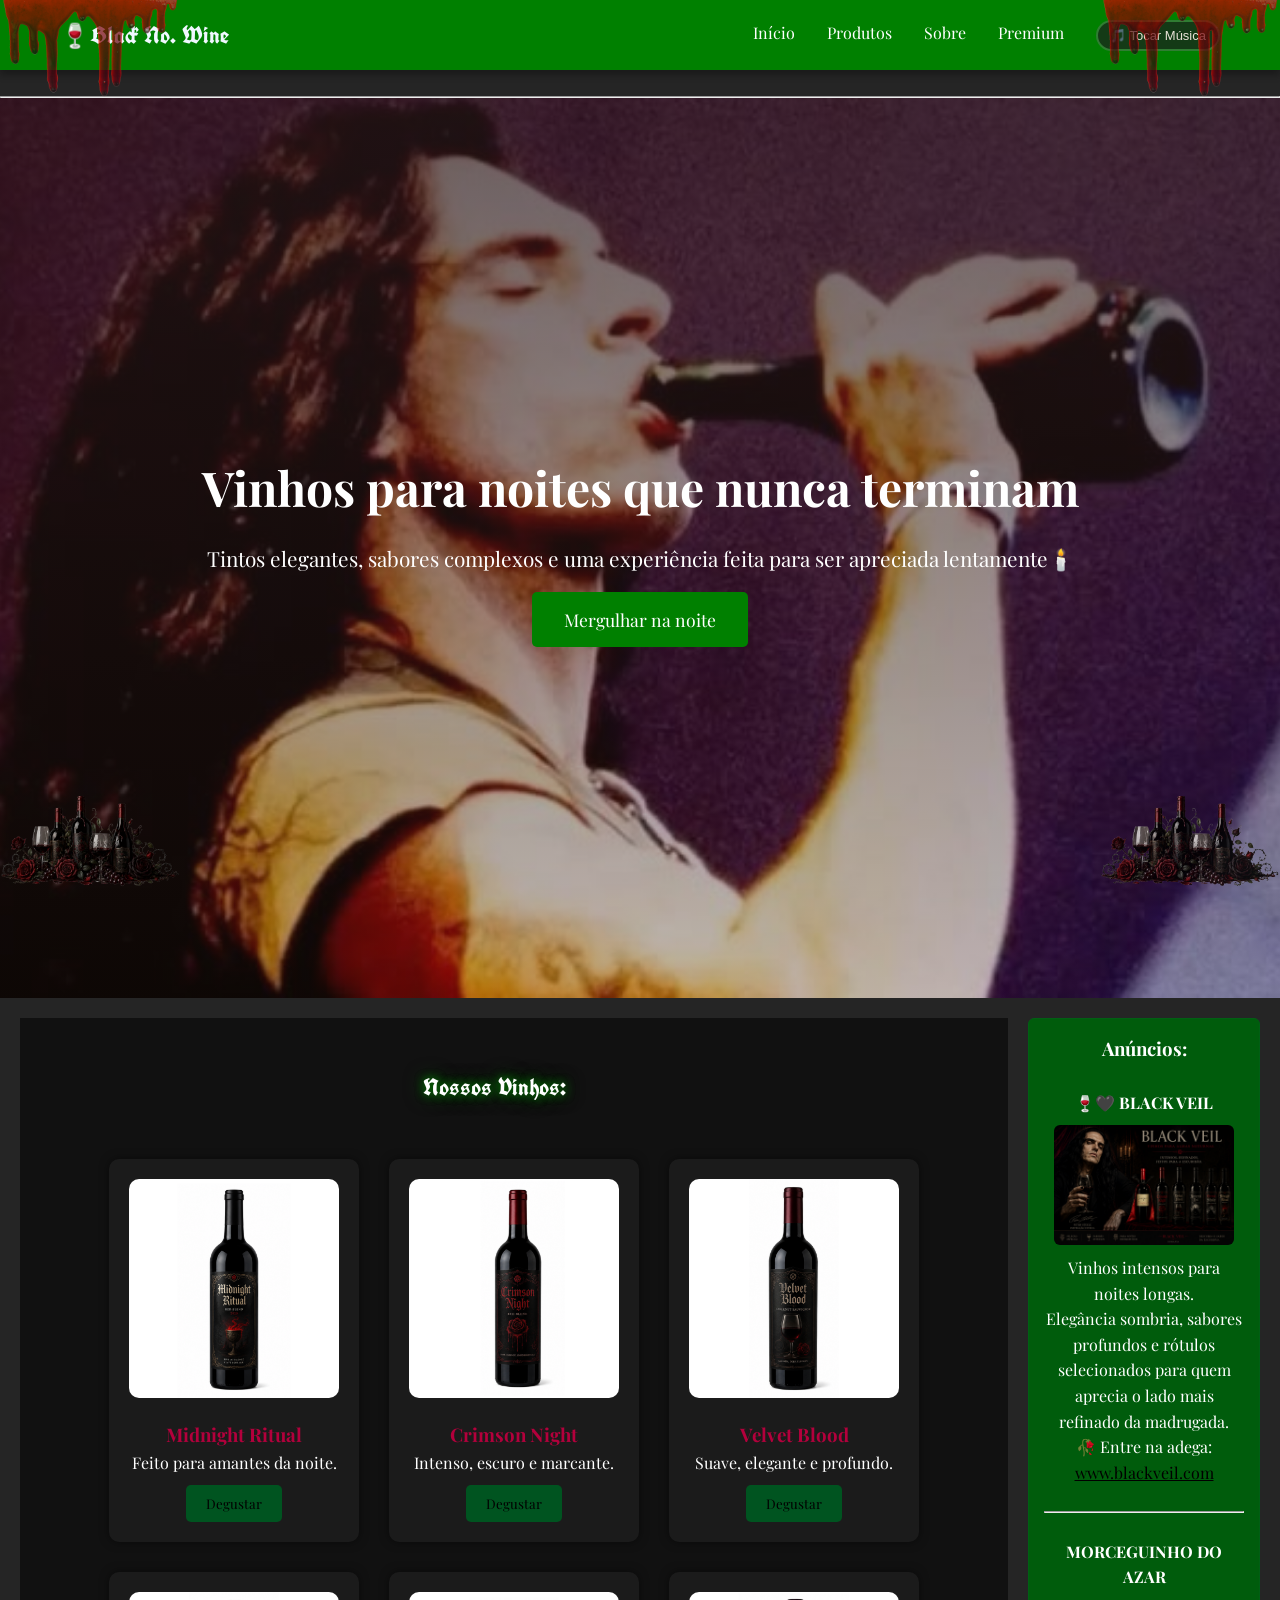
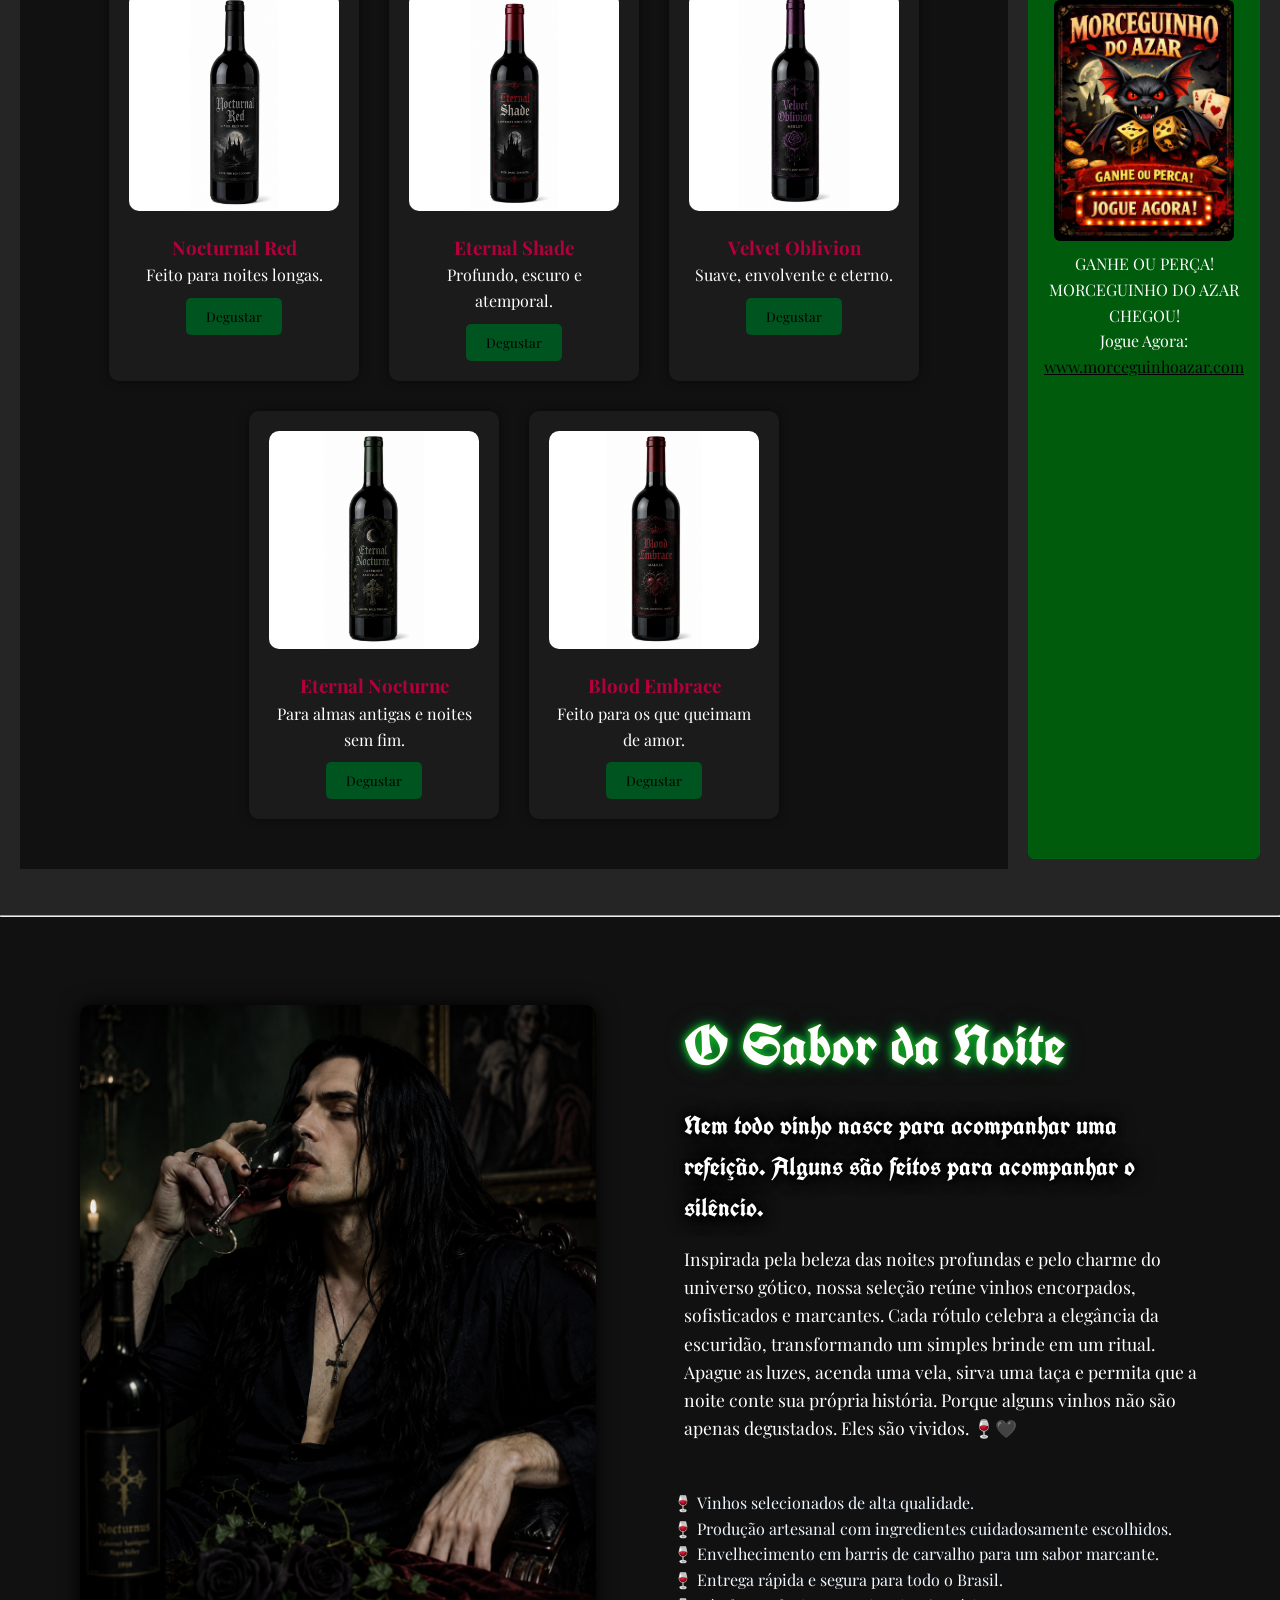
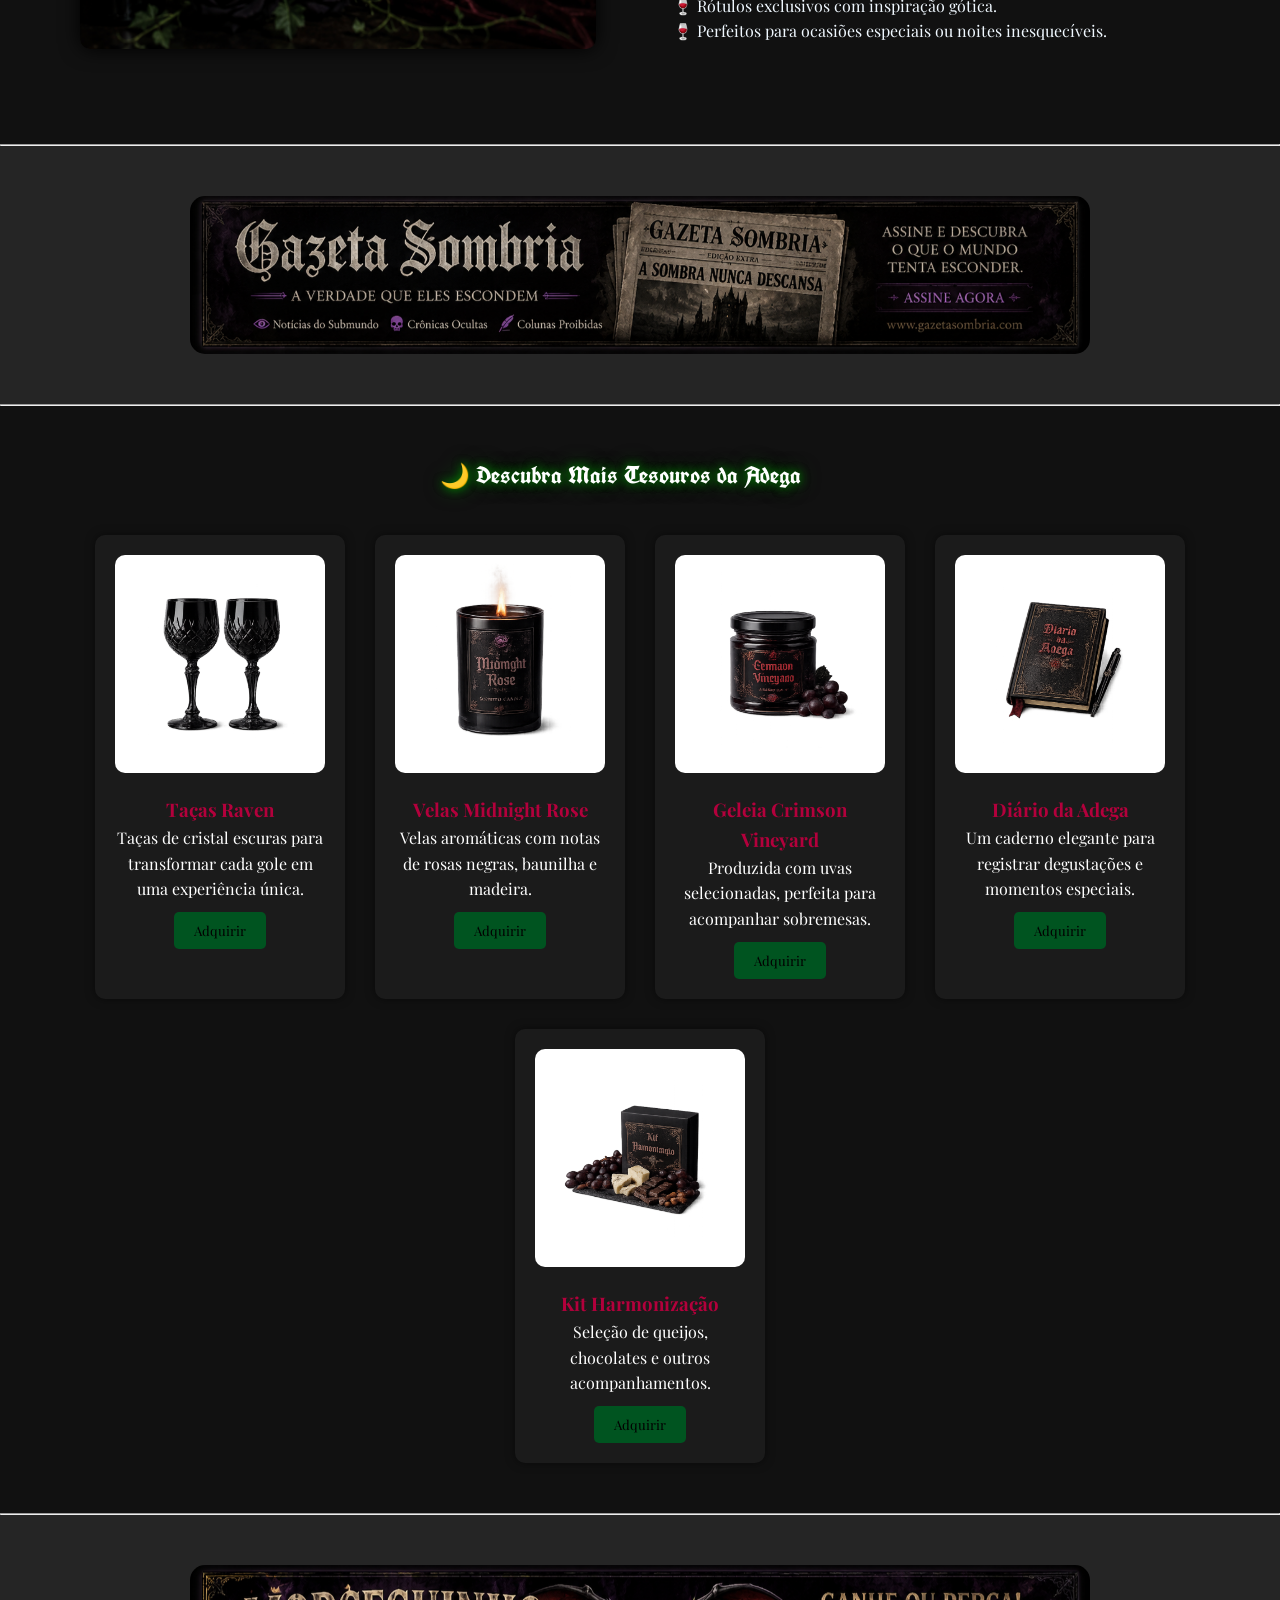
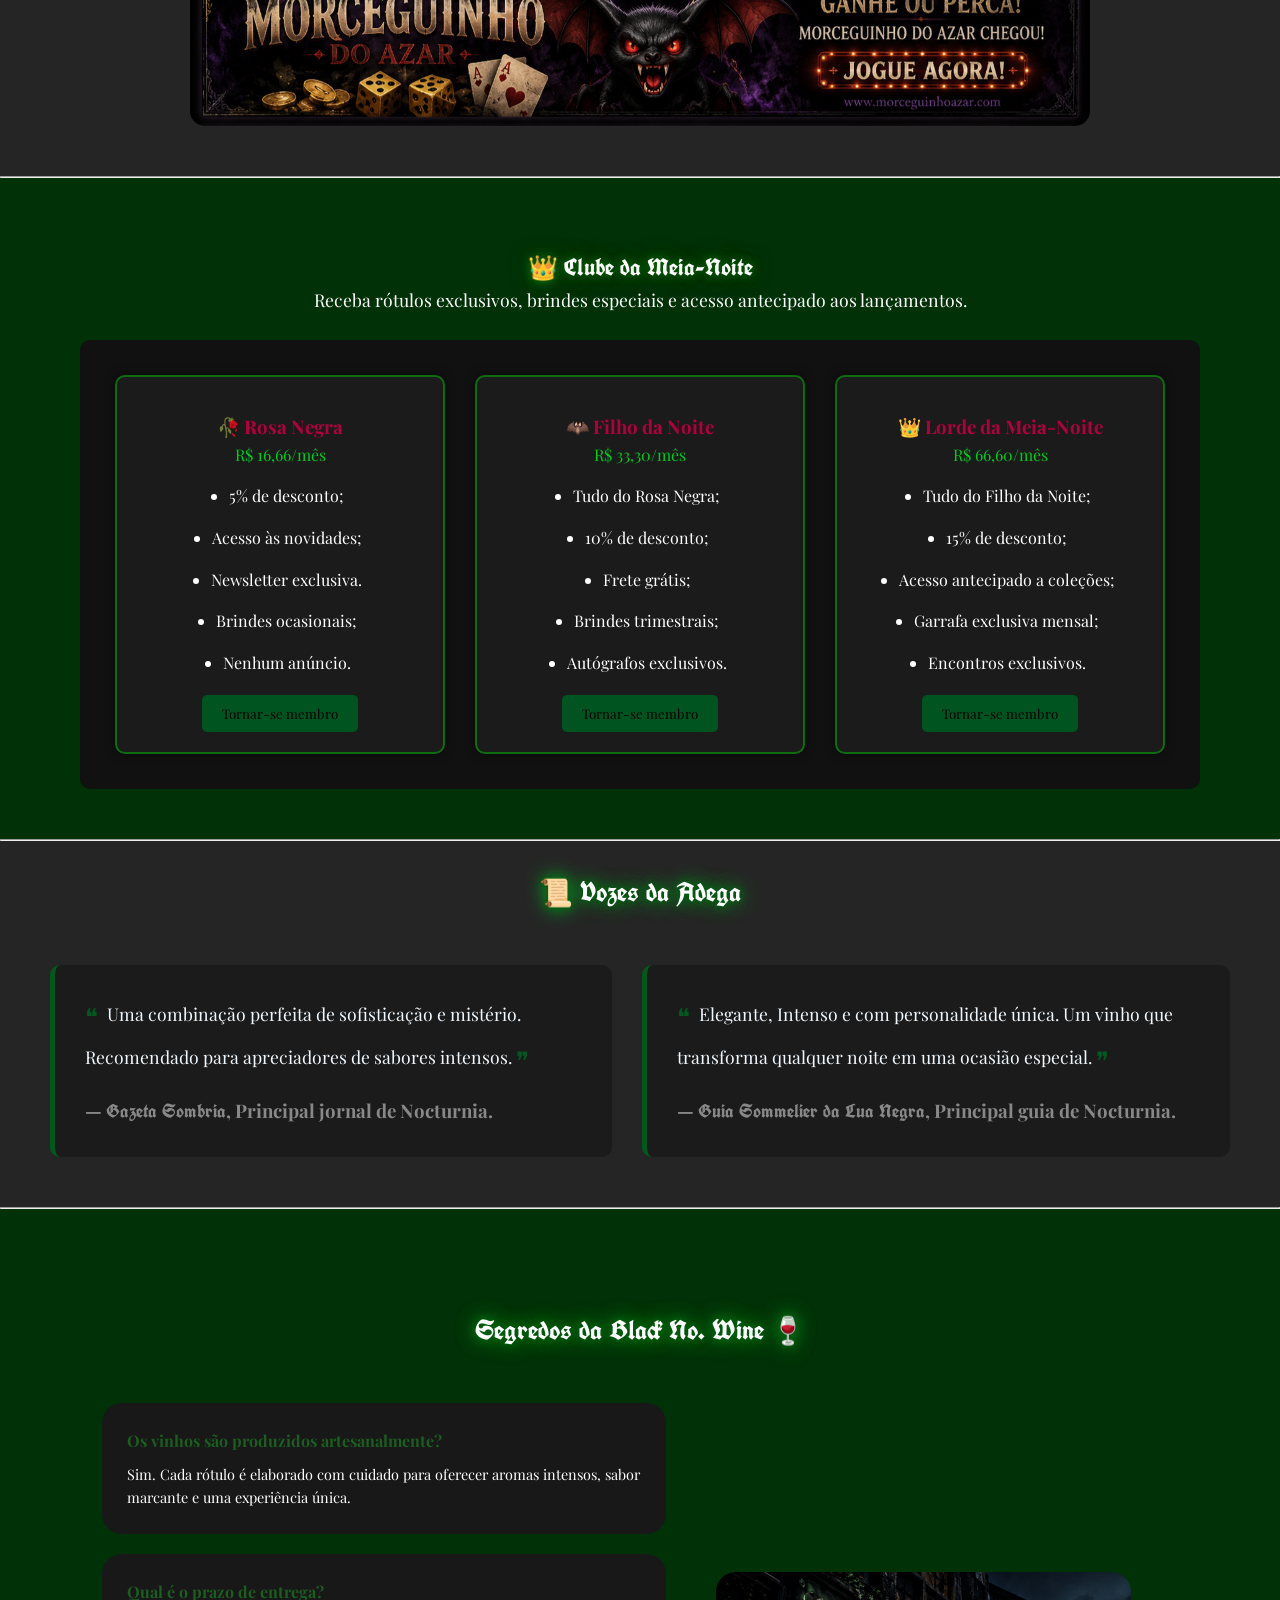
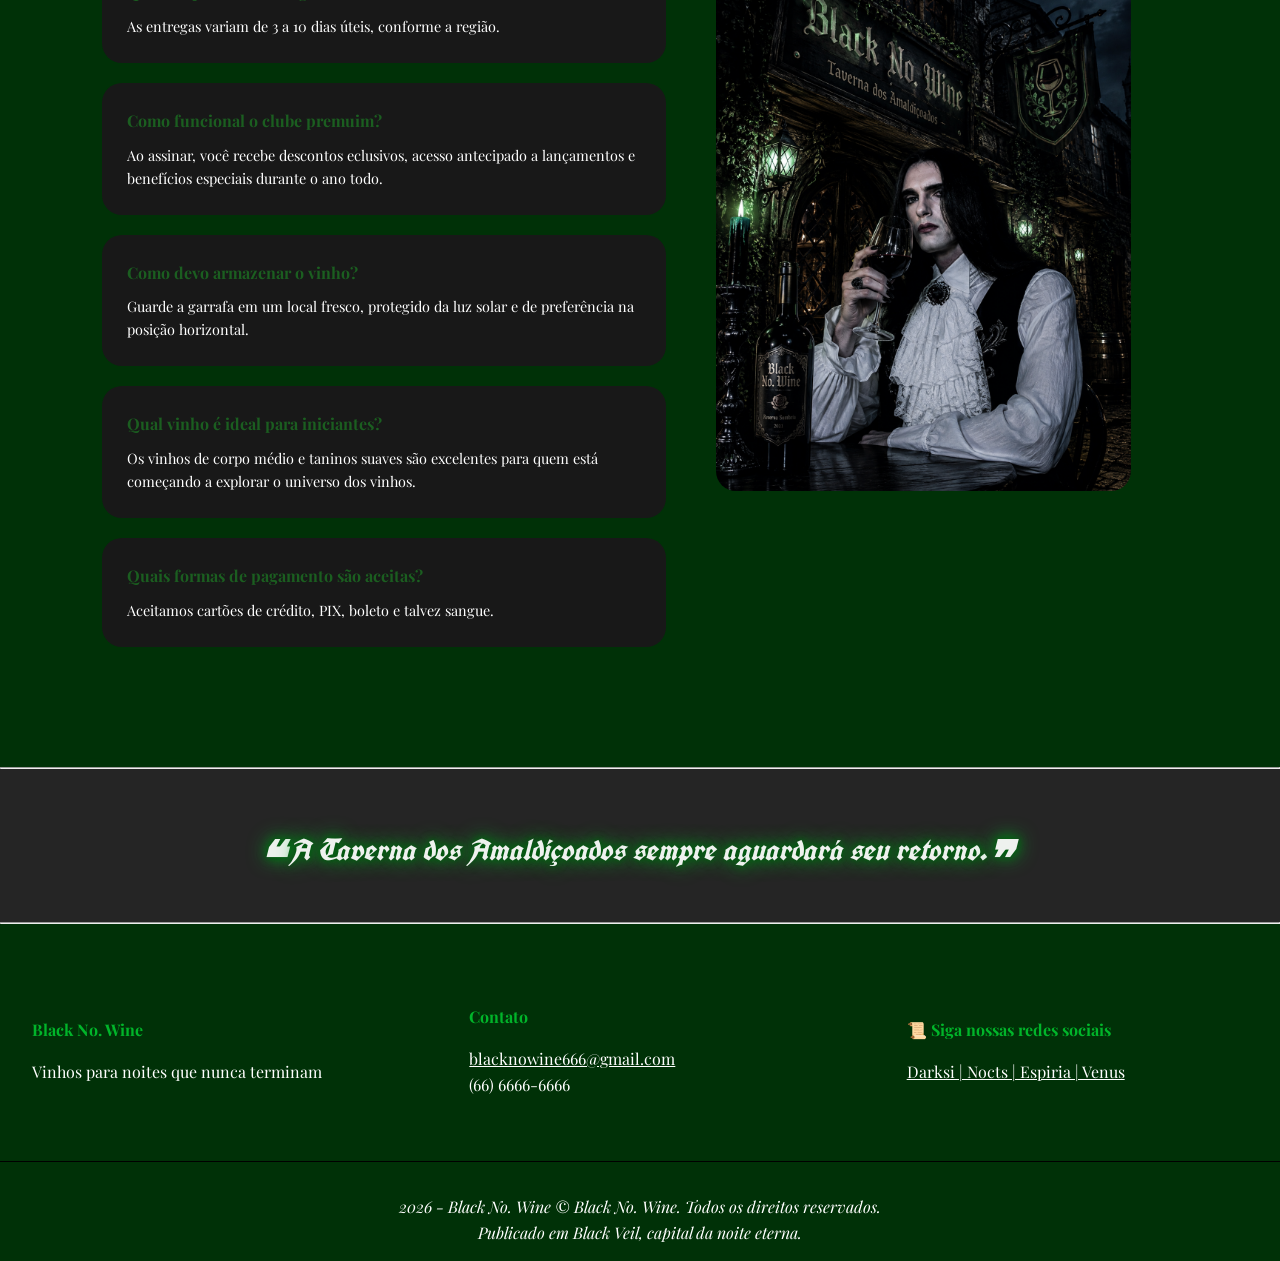
==== commit 090b432c: "fgkvxdf" ====
--- a/SitePeter/index.html
+++ b/SitePeter/index.html
@@ -341,13 +341,14 @@
                     <p>Aceitamos cartões de crédito, PIX, boleto e talvez sangue.</p></div>
                 </div>
                 <div class="faq-direita">
-                    <img src="FotosPeter/peter-faq.png" alt="">
+                    <img src="FotosPeter/peter-foto-faq.png" alt="">
                 </div>
             </div>
         </section>
          <hr>
          <br>
          <br>
+         <h3 class="frase-final">A Taverna dos Amaldiçoados sempre aguardará seu retorno.</h3>
          <br>
          <hr>
     <!-- Footer -->
--- a/SitePeter/style.css
+++ b/SitePeter/style.css
@@ -598,8 +598,13 @@
 }
 
 .faq-direita img{
-    width:100%;
+    width:90%;
     border-radius:20px;
+    transition: 0.4s;
+}
+.faq-direita img:hover {
+    transform:scale(1.05);
+    box-shadow: 0 0 20px rgb(0, 0, 0);
 }
 
 .card-faq{
@@ -613,7 +618,7 @@
 
 .card-faq:hover{
     transform:translateX(10px);
-    box-shadow:0 0 20px rgba(0,0,0,.3);
+    box-shadow: 0 0 20px rgb(0, 0, 0);
 }
 
 .card-faq h3{
@@ -623,6 +628,33 @@
 }
 .card-faq p{
     font-size: 0.9rem;
+}
+
+/* Frase Final */
+.frase-final {
+    font-family:'UnifrakturCook';
+    text-align: center;
+    font-style: italic;
+    font-size: 30px;
+    color: #eef1ee;
+    text-shadow:
+    0 0 5px rgb(0, 87, 13),
+    0 0 10px #006711,
+    0 0 20px #00c62b;
+}
+.frase-final::before {
+    content:"❝";
+    color: #eef1ee;
+    font-size: 3rem;
+    margin-right:5px;
+    vertical-align:middle;
+}
+.frase-final::after {
+    content:"❞";
+    color: #eef1ee;
+    font-size: 3rem;
+    margin-right:10px;
+    vertical-align:middle;
 }
 
 /* FOOTER */
